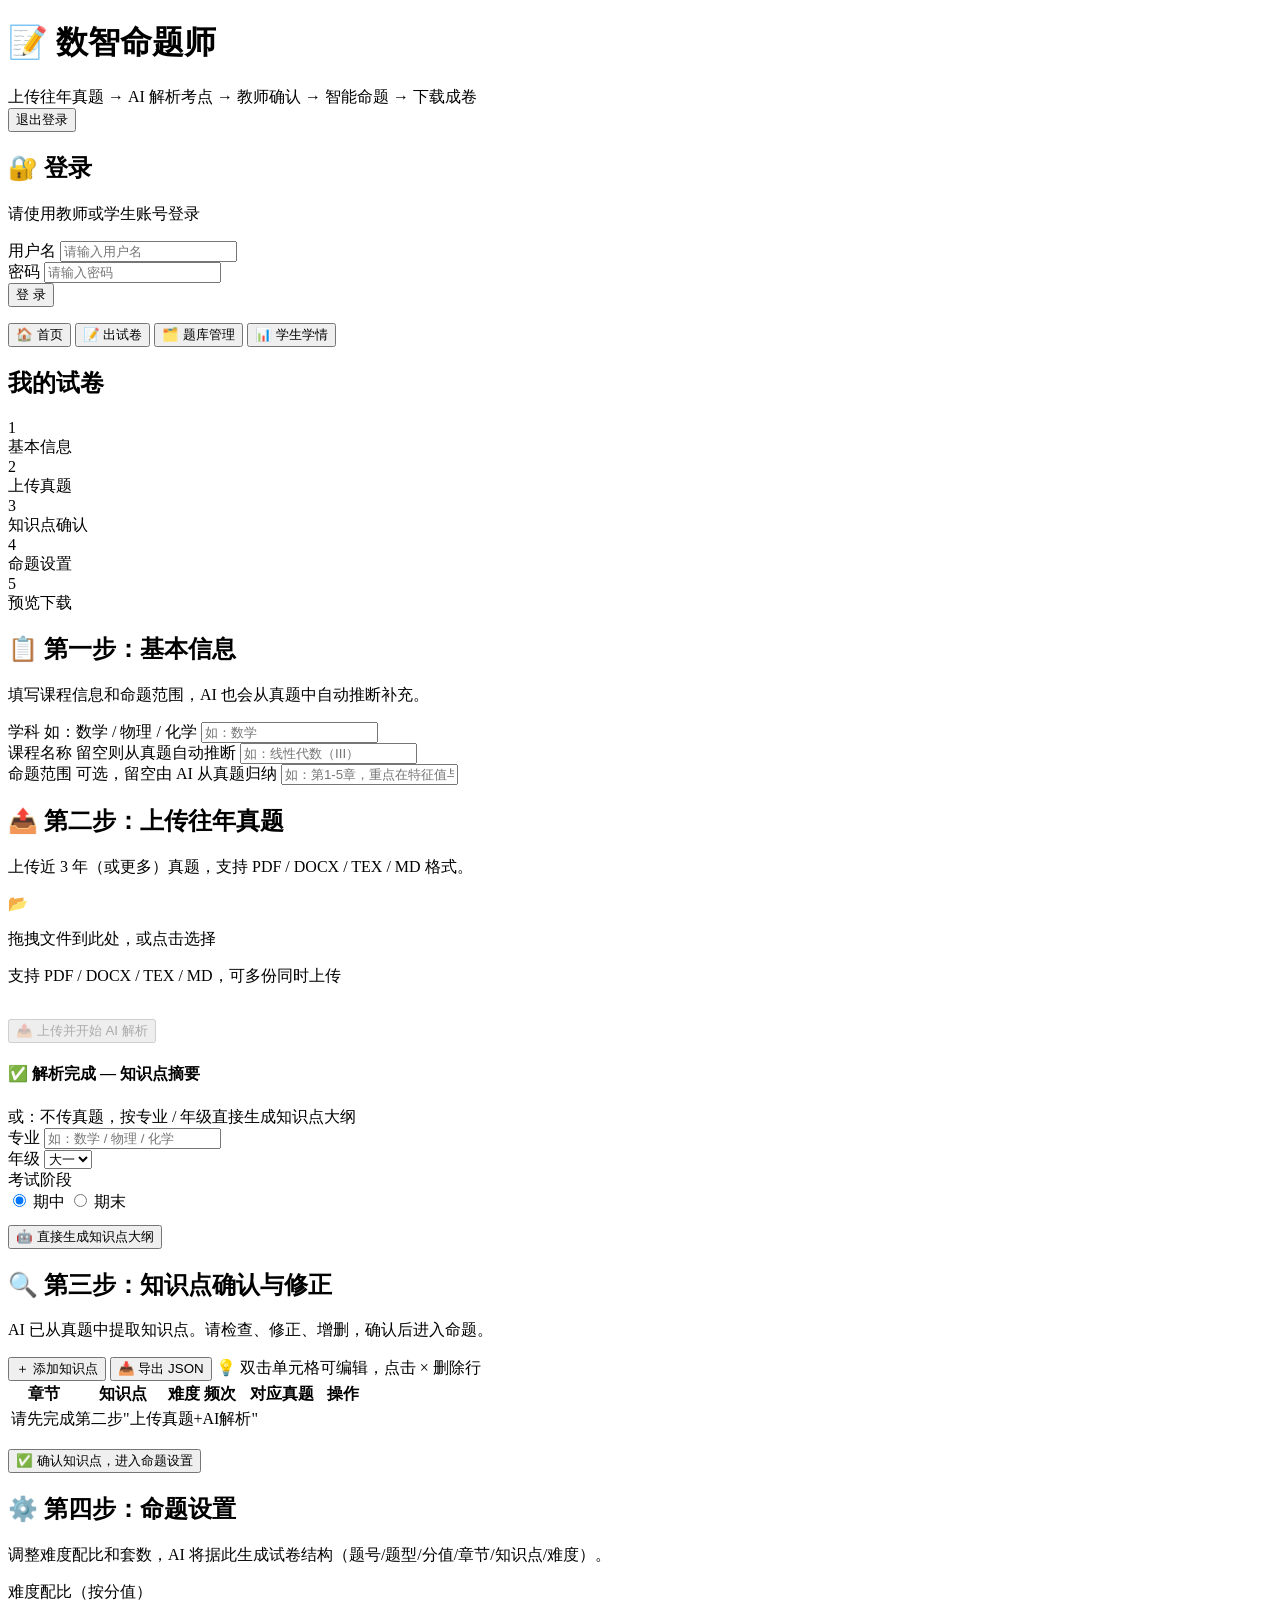
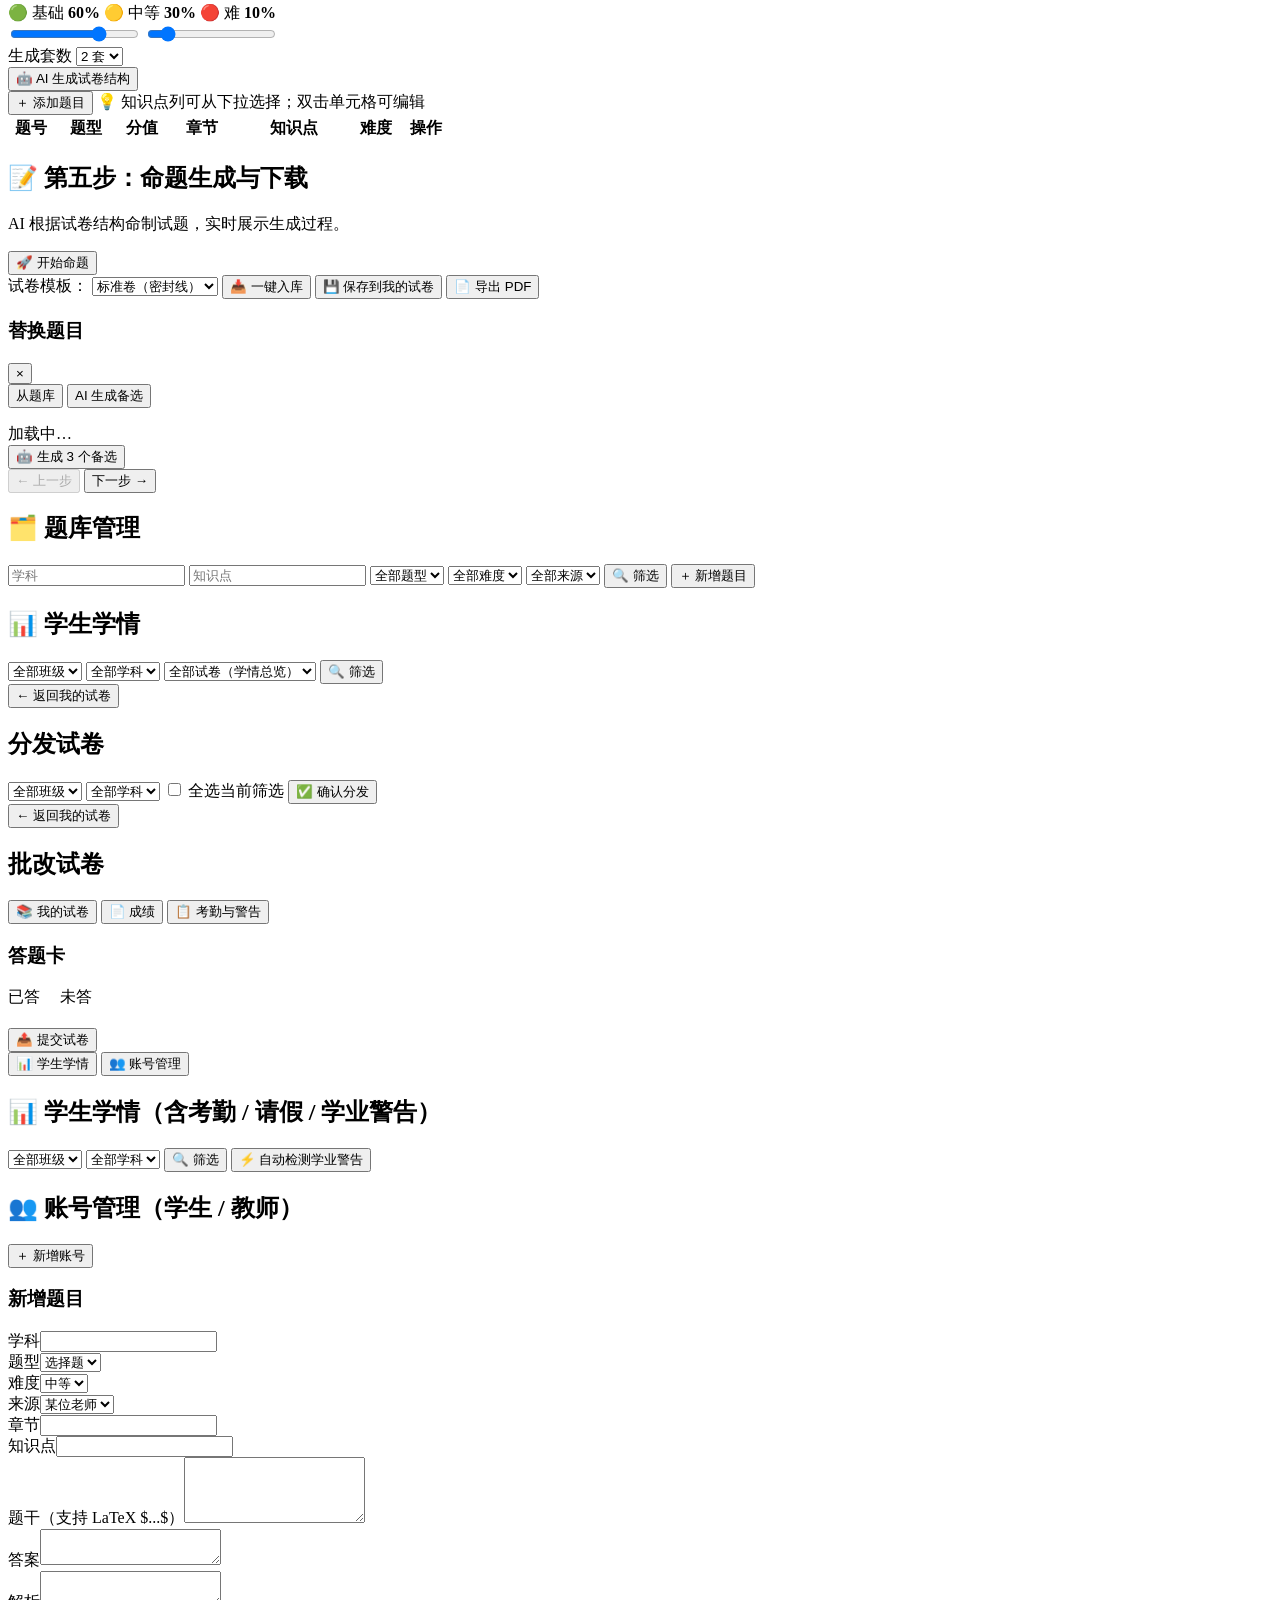
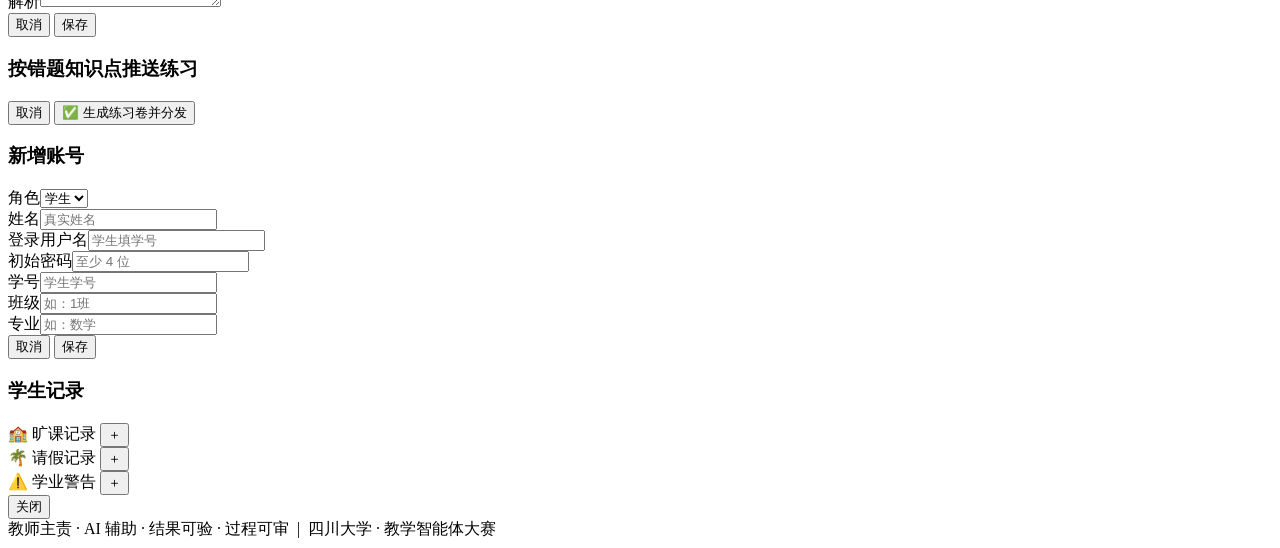
==== web/templates/index.html @ 9853f37e "chore: 教师端改造前基线——web 骨架 + docs（spec/plan）首次入库" ====
<!DOCTYPE html>
<html lang="zh-CN">
<head>
<meta charset="UTF-8">
<meta name="viewport" content="width=device-width, initial-scale=1.0">
<title>数智命题师 · exam-maker v3（教师端 + 学生端）</title>
<link rel="stylesheet" href="/static/style.css">
<link rel="stylesheet" href="/static/katex/katex.min.css">
<script defer src="/static/katex/katex.min.js"></script>
</head>
<body>
<header>
    <div class="header-inner">
        <div class="header-brand">
            <h1>📝 数智命题师</h1>
            <span class="subtitle">上传往年真题 → AI 解析考点 → 教师确认 → 智能命题 → 下载成卷</span>
        </div>
        <div class="user-bar hidden" id="userBar">
            <span id="userInfo" class="user-info"></span>
            <button class="btn-small btn-logout" id="btnLogout">退出登录</button>
        </div>
    </div>
</header>

<main>
    <!-- ══════════════════════════════════════════ -->
    <!-- 登录视图 -->
    <!-- ══════════════════════════════════════════ -->
    <div id="loginView" class="login-view">
        <div class="login-card">
            <h2>🔐 登录</h2>
            <p class="login-hint">请使用教师或学生账号登录</p>
            <div class="form-group">
                <label for="loginUsername">用户名</label>
                <input type="text" id="loginUsername" placeholder="请输入用户名" autocomplete="username">
            </div>
            <div class="form-group">
                <label for="loginPassword">密码</label>
                <input type="password" id="loginPassword" placeholder="请输入密码" autocomplete="current-password">
            </div>
            <button type="button" class="btn-primary" id="btnLogin">登 录</button>
            <p class="login-err hidden" id="loginError"></p>
        </div>
    </div>

    <!-- ══════════════════════════════════════════ -->
    <!-- 教师端 -->
    <!-- ══════════════════════════════════════════ -->
    <div id="teacherApp" class="app hidden">
        <nav class="top-tabs">
            <button class="top-tab" id="tabHome" onclick="switchTeacherTab('home')">🏠 首页</button>
            <button class="top-tab" id="tabWizard" onclick="switchTeacherTab('wizard')">📝 出试卷</button>
            <button class="top-tab" id="tabBank" onclick="switchTeacherTab('bank')">🗂️ 题库管理</button>
            <button class="top-tab" id="tabAnalytics" onclick="switchTeacherTab('analytics')">📊 学生学情</button>
        </nav>

        <!-- 首页：统计卡 + 我的试卷 -->
        <div class="tab-panel" id="teacherHome">
            <div class="stat-cards" id="statCards"></div>
            <div class="section-head">
                <h2>我的试卷</h2>
            </div>
            <div id="myPapers" class="paper-list"></div>
        </div>

        <!-- 出试卷（5步向导，原 DOM 完整保留） -->
        <div class="tab-panel" id="wizardWrap">
            <div class="wizard">
                <div class="steps-bar" id="stepsBar">
                    <div class="step active" data-step="1">
                        <div class="step-num">1</div>
                        <div class="step-label">基本信息</div>
                    </div>
                    <div class="step-connector"></div>
                    <div class="step" data-step="2">
                        <div class="step-num">2</div>
                        <div class="step-label">上传真题</div>
                    </div>
                    <div class="step-connector"></div>
                    <div class="step" data-step="3">
                        <div class="step-num">3</div>
                        <div class="step-label">知识点确认</div>
                    </div>
                    <div class="step-connector"></div>
                    <div class="step" data-step="4">
                        <div class="step-num">4</div>
                        <div class="step-label">命题设置</div>
                    </div>
                    <div class="step-connector"></div>
                    <div class="step" data-step="5">
                        <div class="step-num">5</div>
                        <div class="step-label">预览下载</div>
                    </div>
                </div>

                <div class="step-content" id="stepContent">

                    <!-- Step 1: 基本信息 -->
                    <div class="step-panel active" id="panel-step1">
                        <h2>📋 第一步：基本信息</h2>
                        <p class="step-desc">填写课程信息和命题范围，AI 也会从真题中自动推断补充。</p>
                        <div class="form-group">
                            <label for="subject">学科 <span class="hint">如：数学 / 物理 / 化学</span></label>
                            <input type="text" id="subject" placeholder="如：数学">
                        </div>
                        <div class="form-group">
                            <label for="course">课程名称 <span class="hint">留空则从真题自动推断</span></label>
                            <input type="text" id="course" placeholder="如：线性代数（III）">
                        </div>
                        <div class="form-group">
                            <label for="scope">命题范围 <span class="hint">可选，留空由 AI 从真题归纳</span></label>
                            <input type="text" id="scope" placeholder="如：第1-5章，重点在特征值与二次型">
                        </div>
                    </div>

                    <!-- Step 2: 上传真题 + AI 解析 -->
                    <div class="step-panel" id="panel-step2">
                        <h2>📤 第二步：上传往年真题</h2>
                        <p class="step-desc">上传近 3 年（或更多）真题，支持 PDF / DOCX / TEX / MD 格式。</p>

                        <div class="drop-zone" id="dropZone">
                            <div class="drop-zone-inner">
                                <span class="drop-icon">📂</span>
                                <p>拖拽文件到此处，或点击选择</p>
                                <p class="hint">支持 PDF / DOCX / TEX / MD，可多份同时上传</p>
                            </div>
                            <input type="file" id="pastPapers" multiple accept=".pdf,.docx,.doc,.tex,.md,.txt" hidden>
                        </div>
                        <div class="file-list" id="fileList"></div>
                        <button type="button" class="btn-primary" id="btnUpload" disabled style="margin-top:16px">
                            📤 上传并开始 AI 解析
                        </button>

                        <div class="analysis-box hidden" id="analysisBox">
                            <div class="progress-bar">
                                <div class="progress-fill" id="analysisProgress" style="width:0%"></div>
                            </div>
                            <div class="log-box">
                                <div class="log-entries" id="analysisLog"></div>
                            </div>
                            <div class="analysis-result hidden" id="analysisResult">
                                <h4>✅ 解析完成 — 知识点摘要</h4>
                                <div id="analysisSummary"></div>
                            </div>
                        </div>

                        <div class="syllabus-block">
                            <div class="syllabus-divider">或：不传真题，按专业 / 年级直接生成知识点大纲</div>
                            <div class="form-row">
                                <div class="form-group">
                                    <label for="sylMajor">专业</label>
                                    <input type="text" id="sylMajor" placeholder="如：数学 / 物理 / 化学" list="majorList">
                                    <datalist id="majorList">
                                        <option>数学</option><option>物理</option><option>化学</option>
                                        <option>计算机</option><option>英语</option><option>临床医学</option>
                                    </datalist>
                                </div>
                                <div class="form-group">
                                    <label for="sylGrade">年级</label>
                                    <select id="sylGrade">
                                        <option>大一</option><option>大二</option><option>大三</option><option>大四</option>
                                    </select>
                                </div>
                                <div class="form-group">
                                    <label>考试阶段</label>
                                    <div class="phase-radios">
                                        <label><input type="radio" name="sylPhase" value="期中" checked> 期中</label>
                                        <label><input type="radio" name="sylPhase" value="期末"> 期末</label>
                                    </div>
                                </div>
                            </div>
                            <button type="button" class="btn-secondary" id="btnGenSyllabus" style="margin-top:12px">
                                🤖 直接生成知识点大纲
                            </button>
                        </div>
                    </div>

                    <!-- Step 3: 知识点确认 + 教师修正 -->
                    <div class="step-panel" id="panel-step3">
                        <h2>🔍 第三步：知识点确认与修正</h2>
                        <p class="step-desc">AI 已从真题中提取知识点。请检查、修正、增删，确认后进入命题。</p>

                        <div class="kp-toolbar">
                            <button class="btn-small" id="btnAddRow">＋ 添加知识点</button>
                            <button class="btn-small" id="btnExportKP">📥 导出 JSON</button>
                            <span class="kp-hint">💡 双击单元格可编辑，点击 × 删除行</span>
                        </div>

                        <div class="kp-table-wrapper">
                            <table class="kp-table" id="kpTable">
                                <thead>
                                    <tr>
                                        <th style="width:20%">章节</th>
                                        <th style="width:25%">知识点</th>
                                        <th style="width:10%">难度</th>
                                        <th style="width:10%">频次</th>
                                        <th style="width:25%">对应真题</th>
                                        <th style="width:10%">操作</th>
                                    </tr>
                                </thead>
                                <tbody id="kpTableBody">
                                    <tr><td colspan="6" class="empty-row">请先完成第二步"上传真题+AI解析"</td></tr>
                                </tbody>
                            </table>
                        </div>

                        <button type="button" class="btn-primary" id="btnSaveKnowledge" style="margin-top:16px">
                            ✅ 确认知识点，进入命题设置
                        </button>
                    </div>

                    <!-- Step 4: 命题设置 + 试卷结构预览 -->
                    <div class="step-panel" id="panel-step4">
                        <h2>⚙️ 第四步：命题设置</h2>
                        <p class="step-desc">调整难度配比和套数，AI 将据此生成试卷结构（题号/题型/分值/章节/知识点/难度）。</p>

                        <div class="form-group">
                            <label>难度配比（按分值）</label>
                            <div class="difficulty-slider">
                                <div class="slider-track">
                                    <div class="slider-fill basic" id="sliderBasic" style="width:60%"></div>
                                    <div class="slider-fill medium" id="sliderMedium" style="width:30%"></div>
                                    <div class="slider-fill hard" id="sliderHard" style="width:10%"></div>
                                </div>
                                <div class="slider-labels">
                                    <span class="slider-label basic">🟢 基础 <strong id="basicPct">60%</strong></span>
                                    <span class="slider-label medium">🟡 中等 <strong id="mediumPct">30%</strong></span>
                                    <span class="slider-label hard">🔴 难 <strong id="hardPct">10%</strong></span>
                                </div>
                                <div class="slider-inputs">
                                    <input type="range" id="basicSlider" min="10" max="80" value="60" step="5">
                                    <input type="range" id="hardSlider" min="5" max="50" value="10" step="5">
                                </div>
                            </div>
                        </div>

                        <div class="form-row">
                            <div class="form-group">
                                <label for="nSets">生成套数</label>
                                <select id="nSets">
                                    <option value="1">1 套</option>
                                    <option value="2" selected>2 套</option>
                                    <option value="4">4 套</option>
                                    <option value="8">8 套</option>
                                </select>
                            </div>
                        </div>

                        <button type="button" class="btn-secondary" id="btnPreviewStructure">
                            🤖 AI 生成试卷结构
                        </button>

                        <div class="structure-box hidden" id="structureBox">
                            <div class="log-box"><div class="log-entries" id="structureLog"></div></div>
                            <div class="structure-toolbar">
                                <button class="btn-small" id="btnAddQuestion">＋ 添加题目</button>
                                <span class="kp-hint">💡 知识点列可从下拉选择；双击单元格可编辑</span>
                            </div>
                            <div class="kp-table-wrapper">
                                <table class="structure-table" id="structureTable">
                                    <thead>
                                        <tr>
                                            <th style="width:8%">题号</th>
                                            <th style="width:12%">题型</th>
                                            <th style="width:8%">分值</th>
                                            <th style="width:14%">章节</th>
                                            <th style="width:20%">知识点</th>
                                            <th style="width:10%">难度</th>
                                            <th style="width:8%">操作</th>
                                        </tr>
                                    </thead>
                                    <tbody id="structureBody"></tbody>
                                </table>
                            </div>
                        </div>
                    </div>

                    <!-- Step 5: 命题生成 + 预览下载 -->
                    <div class="step-panel" id="panel-step5">
                        <h2>📝 第五步：命题生成与下载</h2>
                        <p class="step-desc">AI 根据试卷结构命制试题，实时展示生成过程。</p>

                        <button type="button" class="btn-primary" id="btnGenerate">
                            🚀 开始命题
                        </button>

                        <div class="step5-layout">
                            <div class="step5-main">
                                <div class="paper-toolbar">
                                    <label for="paperTemplate">试卷模板：</label>
                                    <select id="paperTemplate">
                                        <option value="standard" selected>标准卷（密封线）</option>
                                        <option value="simple">简洁卷</option>
                                    </select>
                                    <button class="btn-small" id="btnImportBank">📥 一键入库</button>
                                    <button class="btn-small" id="btnSavePaper">💾 保存到我的试卷</button>
                                    <button class="btn-small" id="btnPrint" onclick="window.print()">📄 导出 PDF</button>
                                </div>
                                <div class="paper-render hidden" id="paperRender"></div>

                                <div class="generate-box hidden" id="generateBox">
                                    <div class="progress-bar">
                                        <div class="progress-fill" id="generateProgress" style="width:0%"></div>
                                    </div>
                                    <div class="log-box">
                                        <div class="log-entries" id="generateLog"></div>
                                    </div>
                                </div>

                                <div class="error-box hidden" id="errorBox"></div>
                            </div>

                            <aside class="replace-side hidden" id="replaceSide">
                                <div class="replace-side-head">
                                    <h3>替换题目 <span class="replace-target" id="replaceTarget"></span></h3>
                                    <button class="btn-del-row" onclick="closeReplace()">×</button>
                                </div>
                                <div class="replace-tabs">
                                    <button class="tab active" data-tab="bank">从题库</button>
                                    <button class="tab" data-tab="ai">AI 生成备选</button>
                                </div>
                                <div class="replace-panel" id="replaceBankPanel">
                                    <p class="hint" id="replaceMatchHint"></p>
                                    <div class="replace-list" id="replaceBankList">加载中…</div>
                                </div>
                                <div class="replace-panel hidden" id="replaceAiPanel">
                                    <button class="btn-small" id="replaceBtnGenAlt">🤖 生成 3 个备选</button>
                                    <div class="replace-list" id="replaceAiList"></div>
                                </div>
                            </aside>
                        </div>
                    </div>
                </div>

                <div class="wizard-nav">
                    <button class="btn-nav btn-prev" id="btnPrev" disabled>← 上一步</button>
                    <span class="nav-hint" id="navHint"></span>
                    <button class="btn-nav btn-next" id="btnNext">下一步 →</button>
                </div>
            </div>
        </div>

        <!-- 题库管理 -->
        <div class="tab-panel hidden" id="bankView">
            <h2>🗂️ 题库管理</h2>
            <div class="bank-filter">
                <input type="text" id="fSubject" placeholder="学科">
                <input type="text" id="fTopic" placeholder="知识点">
                <select id="fType"><option value="">全部题型</option><option>选择题</option><option>填空题</option><option>计算题</option><option>证明题</option><option>简答题</option></select>
                <select id="fDifficulty"><option value="">全部难度</option><option>基础</option><option>中等</option><option>难</option></select>
                <select id="fSource"><option value="">全部来源</option><option value="teacher">某位老师</option><option value="paper">试卷</option><option value="ai">AI</option></select>
                <button class="btn-small" onclick="loadBankList()">🔍 筛选</button>
                <button class="btn-small" onclick="openBankForm()">＋ 新增题目</button>
            </div>
            <div class="bank-list" id="bankList"></div>
        </div>

        <!-- 学生学情 -->
        <div class="tab-panel hidden" id="teacherAnalytics">
            <h2>📊 学生学情</h2>
            <div class="bank-filter">
                <select id="aClass"><option value="">全部班级</option></select>
                <select id="aMajor"><option value="">全部学科</option></select>
                <select id="aPaper"><option value="">全部试卷（学情总览）</option></select>
                <button class="btn-small" onclick="loadAnalytics()">🔍 筛选</button>
            </div>
            <div id="analyticsList" class="paper-list"></div>
        </div>

        <!-- 分发试卷 -->
        <div class="tab-panel hidden" id="distributeView">
            <button class="btn-small" onclick="backToHome()">← 返回我的试卷</button>
            <h2 id="distributeTitle">分发试卷</h2>
            <div class="bank-filter">
                <select id="dClass"><option value="">全部班级</option></select>
                <select id="dMajor"><option value="">全部学科</option></select>
                <label class="chk-all"><input type="checkbox" id="dSelectAll" onchange="toggleSelectAllStudents()"> 全选当前筛选</label>
                <button class="btn-small btn-primary-inline" id="btnDoDistribute">✅ 确认分发</button>
            </div>
            <div id="distributeList" class="student-check-list"></div>
        </div>

        <!-- 批改 -->
        <div class="tab-panel hidden" id="gradeView">
            <button class="btn-small" onclick="backToHome()">← 返回我的试卷</button>
            <h2 id="gradeTitle">批改试卷</h2>
            <div id="gradeList"></div>
        </div>
    </div>

    <!-- ══════════════════════════════════════════ -->
    <!-- 学生端 -->
    <!-- ══════════════════════════════════════════ -->
    <div id="studentApp" class="app hidden">
        <nav class="top-tabs">
            <button class="top-tab" id="tabStudentPapers" onclick="switchStudentTab('papers')">📚 我的试卷</button>
            <button class="top-tab" id="tabStudentResult" onclick="switchStudentTab('result')">📄 成绩</button>
            <button class="top-tab" id="tabStudentRecords" onclick="switchStudentTab('records')">📋 考勤与警告</button>
        </nav>

        <div class="tab-panel" id="studentPapersView">
            <div id="studentPapersList" class="paper-list"></div>
        </div>

        <div class="tab-panel hidden" id="studentRecordsView">
            <div id="studentRecordsContent" class="records-grid"></div>
        </div>

        <div class="tab-panel hidden" id="studentAnswerView">
            <div class="answer-layout">
                <aside class="answer-sidebar">
                    <h3>答题卡</h3>
                    <div class="q-grid" id="studentGrid"></div>
                    <p class="q-legend"><span class="dot answered"></span> 已答　<span class="dot"></span> 未答</p>
                </aside>
                <div class="answer-main">
                    <h2 id="studentPaperTitle"></h2>
                    <div id="studentPaperContent"></div>
                    <button class="btn-primary" id="btnStudentSubmit">📤 提交试卷</button>
                </div>
            </div>
        </div>

        <div class="tab-panel hidden" id="studentResultView">
            <div id="studentResultContent" class="paper-list"></div>
        </div>
    </div>

    <!-- ══════════════════════════════════════════ -->
    <!-- 辅导员端 -->
    <!-- ══════════════════════════════════════════ -->
    <div id="counselorApp" class="app hidden">
        <nav class="top-tabs">
            <button class="top-tab" id="tabCounselorAnalytics" onclick="switchCounselorTab('analytics')">📊 学生学情</button>
            <button class="top-tab" id="tabCounselorUsers" onclick="switchCounselorTab('users')">👥 账号管理</button>
        </nav>

        <div class="tab-panel" id="counselorAnalyticsView">
            <h2>📊 学生学情（含考勤 / 请假 / 学业警告）</h2>
            <div class="bank-filter">
                <select id="cClass"><option value="">全部班级</option></select>
                <select id="cMajor"><option value="">全部学科</option></select>
                <button class="btn-small" onclick="loadCounselorAnalytics()">🔍 筛选</button>
                <button class="btn-small btn-warn" onclick="autoDetect()">⚡ 自动检测学业警告</button>
            </div>
            <div id="counselorAnalyticsList" class="paper-list"></div>
        </div>

        <div class="tab-panel hidden" id="counselorUsersView">
            <h2>👥 账号管理（学生 / 教师）</h2>
            <div class="bank-filter">
                <button class="btn-small" onclick="openUserForm()">＋ 新增账号</button>
            </div>
            <div id="counselorUserList" class="paper-list"></div>
        </div>
    </div>

    <!-- 题库新增/编辑 弹窗 -->
    <div class="modal hidden" id="bankFormModal">
        <div class="modal-backdrop" onclick="closeBankForm()"></div>
        <div class="modal-card">
            <h3 id="bankFormTitle">新增题目</h3>
            <div class="form-row">
                <div class="form-group"><label>学科</label><input type="text" id="bfSubject"></div>
                <div class="form-group"><label>题型</label><select id="bfType"><option>选择题</option><option>填空题</option><option>计算题</option><option>证明题</option><option>简答题</option></select></div>
            </div>
            <div class="form-row">
                <div class="form-group"><label>难度</label><select id="bfDifficulty"><option>基础</option><option selected>中等</option><option>难</option></select></div>
                <div class="form-group"><label>来源</label><select id="bfSource"><option value="teacher">某位老师</option><option value="paper">试卷</option><option value="ai">AI</option></select></div>
            </div>
            <div class="form-row">
                <div class="form-group"><label>章节</label><input type="text" id="bfChapter"></div>
                <div class="form-group"><label>知识点</label><input type="text" id="bfTopic"></div>
            </div>
            <div class="form-group"><label>题干（支持 LaTeX $...$）</label><textarea id="bfContent" rows="4"></textarea></div>
            <div class="form-group"><label>答案</label><textarea id="bfAnswer" rows="2"></textarea></div>
            <div class="form-group"><label>解析</label><textarea id="bfAnalysis" rows="2"></textarea></div>
            <div class="modal-actions">
                <button class="btn-small" onclick="closeBankForm()">取消</button>
                <button class="btn-primary modal-save" id="bfSave">保存</button>
            </div>
        </div>
    </div>

    <!-- 按错题知识点推题 弹窗 -->
    <div class="modal hidden" id="practiceModal">
        <div class="modal-backdrop" onclick="closePractice()"></div>
        <div class="modal-card practice-card">
            <h3 id="practiceTitle">按错题知识点推送练习</h3>
            <p class="hint" id="practiceHint"></p>
            <div class="practice-topics" id="practiceTopics"></div>
            <div class="practice-list" id="practiceList"></div>
            <div class="modal-actions">
                <button class="btn-small" onclick="closePractice()">取消</button>
                <button class="btn-primary modal-save" id="btnPracticeSave">✅ 生成练习卷并分发</button>
            </div>
        </div>
    </div>

    <!-- 辅导员：账号新增/编辑 弹窗 -->
    <div class="modal hidden" id="userFormModal">
        <div class="modal-backdrop" onclick="closeUserForm()"></div>
        <div class="modal-card">
            <h3 id="userFormTitle">新增账号</h3>
            <div class="form-row">
                <div class="form-group"><label>角色</label><select id="ufRole"><option value="student">学生</option><option value="teacher">教师</option></select></div>
                <div class="form-group"><label>姓名</label><input type="text" id="ufName" placeholder="真实姓名"></div>
            </div>
            <div class="form-row">
                <div class="form-group"><label>登录用户名</label><input type="text" id="ufUsername" placeholder="学生填学号"></div>
                <div class="form-group" id="ufPasswordGroup"><label>初始密码</label><input type="password" id="ufPassword" placeholder="至少 4 位"></div>
            </div>
            <div id="ufStudentFields">
                <div class="form-row">
                    <div class="form-group"><label>学号</label><input type="text" id="ufStudentNo" placeholder="学生学号"></div>
                    <div class="form-group"><label>班级</label><input type="text" id="ufClass" placeholder="如：1班"></div>
                </div>
                <div class="form-group"><label>专业</label><input type="text" id="ufMajor" placeholder="如：数学"></div>
            </div>
            <div class="modal-actions">
                <button class="btn-small" onclick="closeUserForm()">取消</button>
                <button class="btn-primary modal-save" id="ufSave">保存</button>
            </div>
        </div>
    </div>

    <!-- 辅导员：学生记录（旷课/请假/警告）弹窗 -->
    <div class="modal hidden" id="recordsModal">
        <div class="modal-backdrop" onclick="closeRecords()"></div>
        <div class="modal-card records-card">
            <h3 id="recordsTitle">学生记录</h3>
            <div id="recordsStudentInfo" class="hint"></div>
            <div class="records-grid">
                <div class="records-col">
                    <div class="records-col-head">🏫 旷课记录 <button class="btn-small" onclick="openAddRecord('attendance')">＋</button></div>
                    <div class="records-list" id="recAttendance"></div>
                </div>
                <div class="records-col">
                    <div class="records-col-head">🌴 请假记录 <button class="btn-small" onclick="openAddRecord('leave')">＋</button></div>
                    <div class="records-list" id="recLeave"></div>
                </div>
                <div class="records-col">
                    <div class="records-col-head">⚠️ 学业警告 <button class="btn-small" onclick="openAddRecord('warning')">＋</button></div>
                    <div class="records-list" id="recWarnings"></div>
                </div>
            </div>
            <div id="addRecordBox" class="add-record hidden"></div>
            <div class="modal-actions">
                <button class="btn-small" onclick="closeRecords()">关闭</button>
            </div>
        </div>
    </div>

    <!-- 拍照上传（学生） -->
    <input type="file" id="photoInput" accept="image/jpeg,image/png,image/webp" hidden>
</main>

<footer>
    <span>教师主责 · AI 辅助 · 结果可验 · 过程可审</span>
    &nbsp;|&nbsp;
    <span>四川大学 · 教学智能体大赛</span>
</footer>

<script src="/static/js/api.js"></script>
<script src="/static/js/auth.js"></script>
<script src="/static/js/renderer.js"></script>
<script src="/static/js/questionbank.js"></script>
<script src="/static/js/wizard.js"></script>
<script src="/static/js/teacher.js"></script>
<script src="/static/js/student.js"></script>
<script src="/static/js/grade.js"></script>
<script src="/static/js/counselor.js"></script>
</body>
</html>
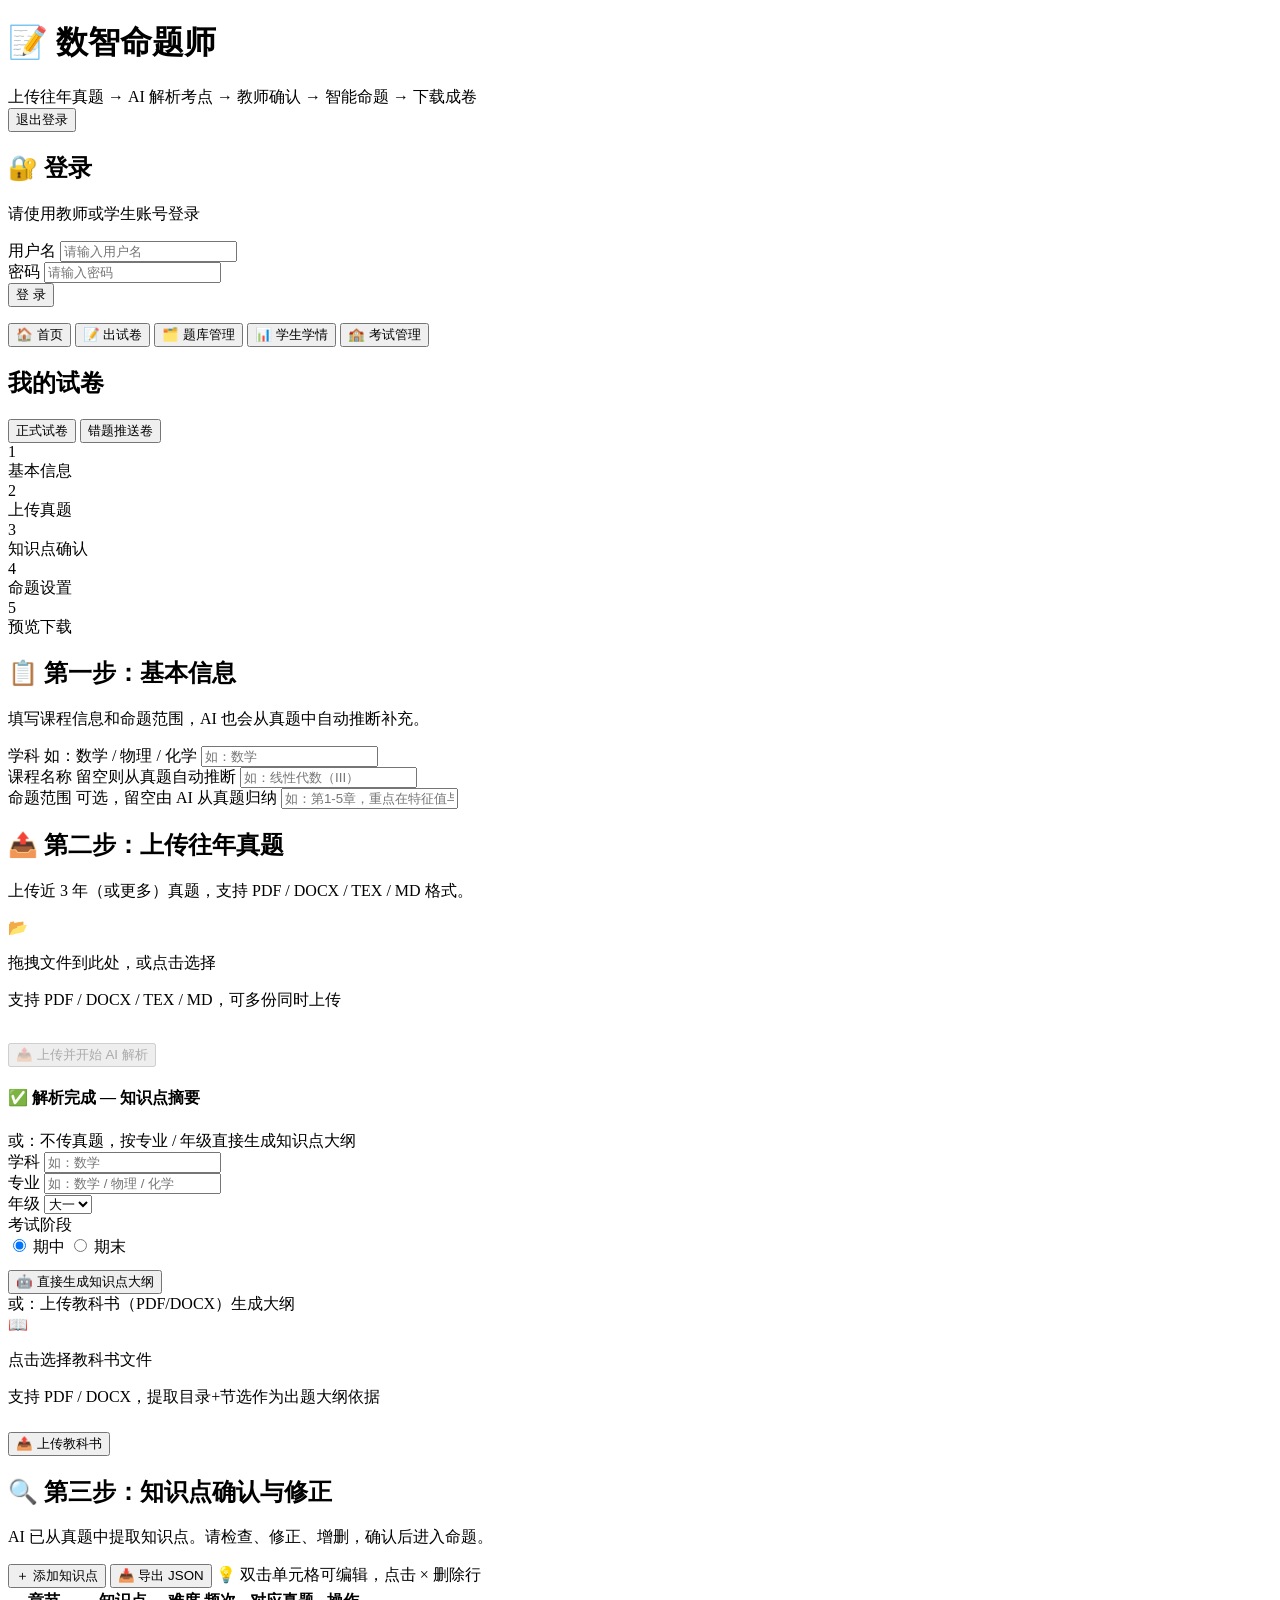
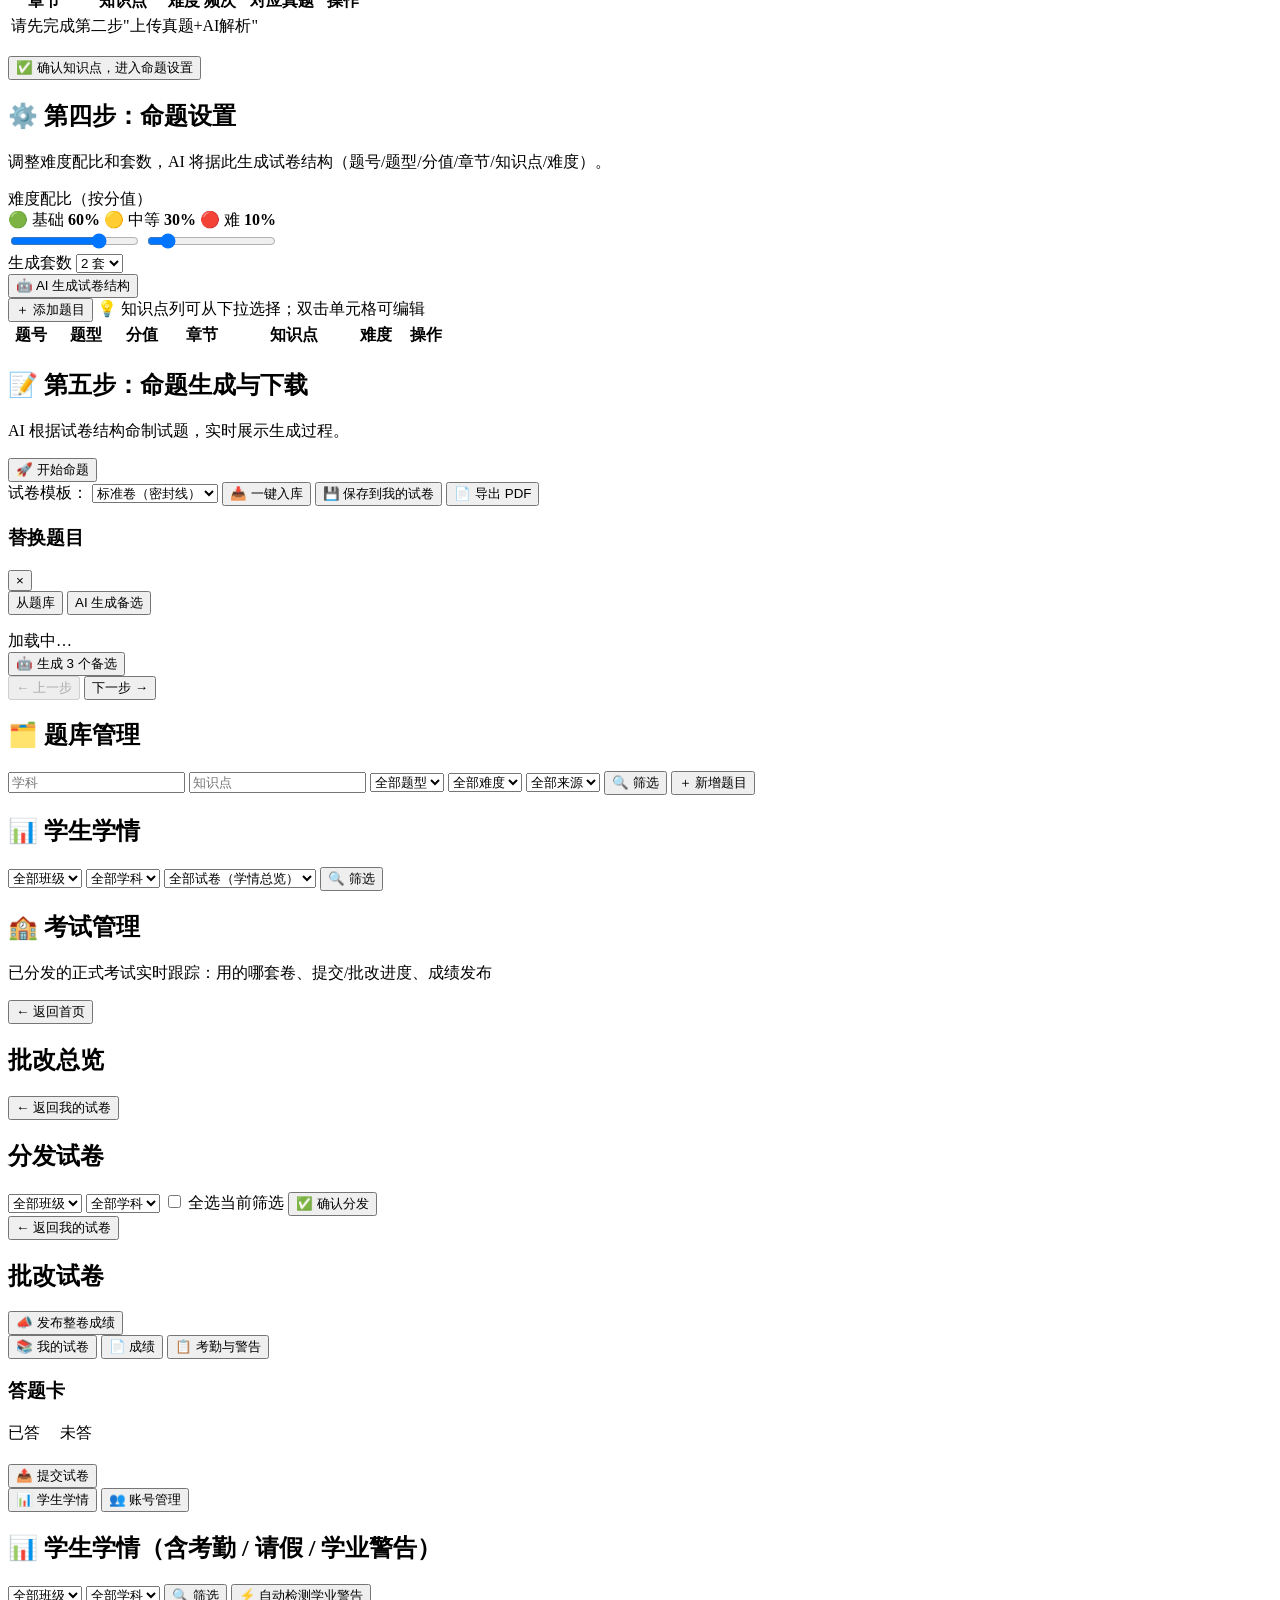
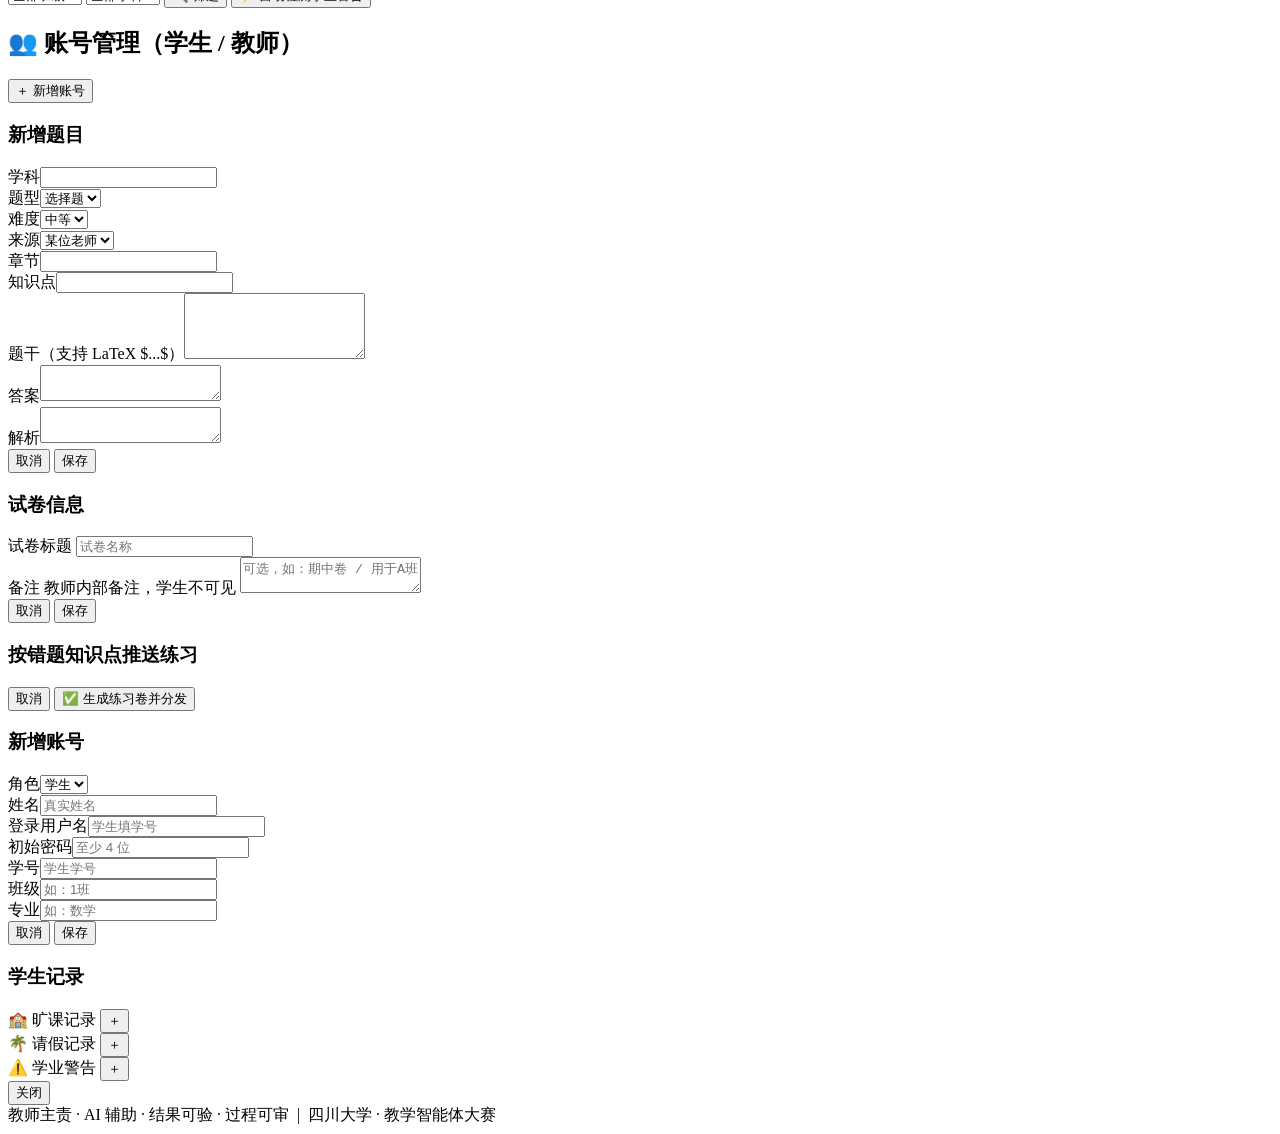
==== commit 873c62c2: "feat(html): 教师端首页结构——考试管理tab、卷库两组、改名备注弹窗、step2学科/教科书" ====
--- a/web/templates/index.html
+++ b/web/templates/index.html
@@ -52,6 +52,7 @@
             <button class="top-tab" id="tabWizard" onclick="switchTeacherTab('wizard')">📝 出试卷</button>
             <button class="top-tab" id="tabBank" onclick="switchTeacherTab('bank')">🗂️ 题库管理</button>
             <button class="top-tab" id="tabAnalytics" onclick="switchTeacherTab('analytics')">📊 学生学情</button>
+            <button class="top-tab" id="tabExam" onclick="switchTeacherTab('exam')">🏫 考试管理</button>
         </nav>
 
         <!-- 首页：统计卡 + 我的试卷 -->
@@ -60,7 +61,12 @@
             <div class="section-head">
                 <h2>我的试卷</h2>
             </div>
-            <div id="myPapers" class="paper-list"></div>
+            <div class="papers-tabs">
+                <button class="papers-tab active" id="papersTabFormal" onclick="switchPapersTab('formal')">正式试卷</button>
+                <button class="papers-tab" id="papersTabPractice" onclick="switchPapersTab('practice')">错题推送卷</button>
+            </div>
+            <div id="myPapersFormal" class="paper-list"></div>
+            <div id="myPapersPractice" class="paper-list hidden"></div>
         </div>
 
         <!-- 出试卷（5步向导，原 DOM 完整保留） -->
@@ -148,6 +154,14 @@
                             <div class="syllabus-divider">或：不传真题，按专业 / 年级直接生成知识点大纲</div>
                             <div class="form-row">
                                 <div class="form-group">
+                                    <label for="sylSubject">学科</label>
+                                    <input type="text" id="sylSubject" placeholder="如：数学" list="subjectList">
+                                    <datalist id="subjectList">
+                                        <option>数学</option><option>物理</option><option>化学</option>
+                                        <option>计算机</option><option>英语</option><option>临床医学</option>
+                                    </datalist>
+                                </div>
+                                <div class="form-group">
                                     <label for="sylMajor">专业</label>
                                     <input type="text" id="sylMajor" placeholder="如：数学 / 物理 / 化学" list="majorList">
                                     <datalist id="majorList">
@@ -172,6 +186,20 @@
                             <button type="button" class="btn-secondary" id="btnGenSyllabus" style="margin-top:12px">
                                 🤖 直接生成知识点大纲
                             </button>
+                            <div class="textbook-block">
+                                <div class="syllabus-divider">或：上传教科书（PDF/DOCX）生成大纲</div>
+                                <div class="drop-zone" id="textbookDropZone">
+                                    <div class="drop-zone-inner">
+                                        <span class="drop-icon">📖</span>
+                                        <p>点击选择教科书文件</p>
+                                        <p class="hint">支持 PDF / DOCX，提取目录+节选作为出题大纲依据</p>
+                                    </div>
+                                    <input type="file" id="textbookInput" accept=".pdf,.docx,.doc,.txt" hidden>
+                                </div>
+                                <div class="file-list" id="textbookFileList"></div>
+                                <button type="button" class="btn-secondary" id="btnUploadTextbook" style="margin-top:8px">📤 上传教科书</button>
+                                <div class="hint" id="textbookStatus"></div>
+                            </div>
                         </div>
                     </div>
 
@@ -367,6 +395,20 @@
             <div id="analyticsList" class="paper-list"></div>
         </div>
 
+        <!-- 考试管理：已分发正式考试实时跟踪 -->
+        <div class="tab-panel hidden" id="examManageView">
+            <h2>🏫 考试管理</h2>
+            <p class="hint">已分发的正式考试实时跟踪：用的哪套卷、提交/批改进度、成绩发布</p>
+            <div id="examManageList" class="paper-list"></div>
+        </div>
+
+        <!-- 批改总览：统计框下钻 -->
+        <div class="tab-panel hidden" id="gradeOverviewView">
+            <button class="btn-small" onclick="backToHome()">← 返回首页</button>
+            <h2 id="gradeOverviewTitle">批改总览</h2>
+            <div id="gradeOverviewList" class="paper-list"></div>
+        </div>
+
         <!-- 分发试卷 -->
         <div class="tab-panel hidden" id="distributeView">
             <button class="btn-small" onclick="backToHome()">← 返回我的试卷</button>
@@ -384,6 +426,7 @@
         <div class="tab-panel hidden" id="gradeView">
             <button class="btn-small" onclick="backToHome()">← 返回我的试卷</button>
             <h2 id="gradeTitle">批改试卷</h2>
+            <button class="btn-small hidden" id="btnPublishPaper" onclick="publishPaper(_gradePaperId)">📣 发布整卷成绩</button>
             <div id="gradeList"></div>
         </div>
     </div>
@@ -482,6 +525,26 @@
         </div>
     </div>
 
+    <!-- 试卷信息（保存时命名 + 卡片改名备注） -->
+    <div class="modal hidden" id="paperMetaModal">
+        <div class="modal-backdrop" onclick="closePaperMeta()"></div>
+        <div class="modal-card">
+            <h3 id="paperMetaTitle">试卷信息</h3>
+            <div class="form-group">
+                <label for="pmTitle">试卷标题</label>
+                <input type="text" id="pmTitle" placeholder="试卷名称">
+            </div>
+            <div class="form-group">
+                <label for="pmRemark">备注 <span class="hint">教师内部备注，学生不可见</span></label>
+                <textarea id="pmRemark" rows="2" placeholder="可选，如：期中卷 / 用于A班"></textarea>
+            </div>
+            <div class="modal-actions">
+                <button class="btn-small" onclick="closePaperMeta()">取消</button>
+                <button class="btn-primary modal-save" id="pmSave">保存</button>
+            </div>
+        </div>
+    </div>
+
     <!-- 按错题知识点推题 弹窗 -->
     <div class="modal hidden" id="practiceModal">
         <div class="modal-backdrop" onclick="closePractice()"></div>
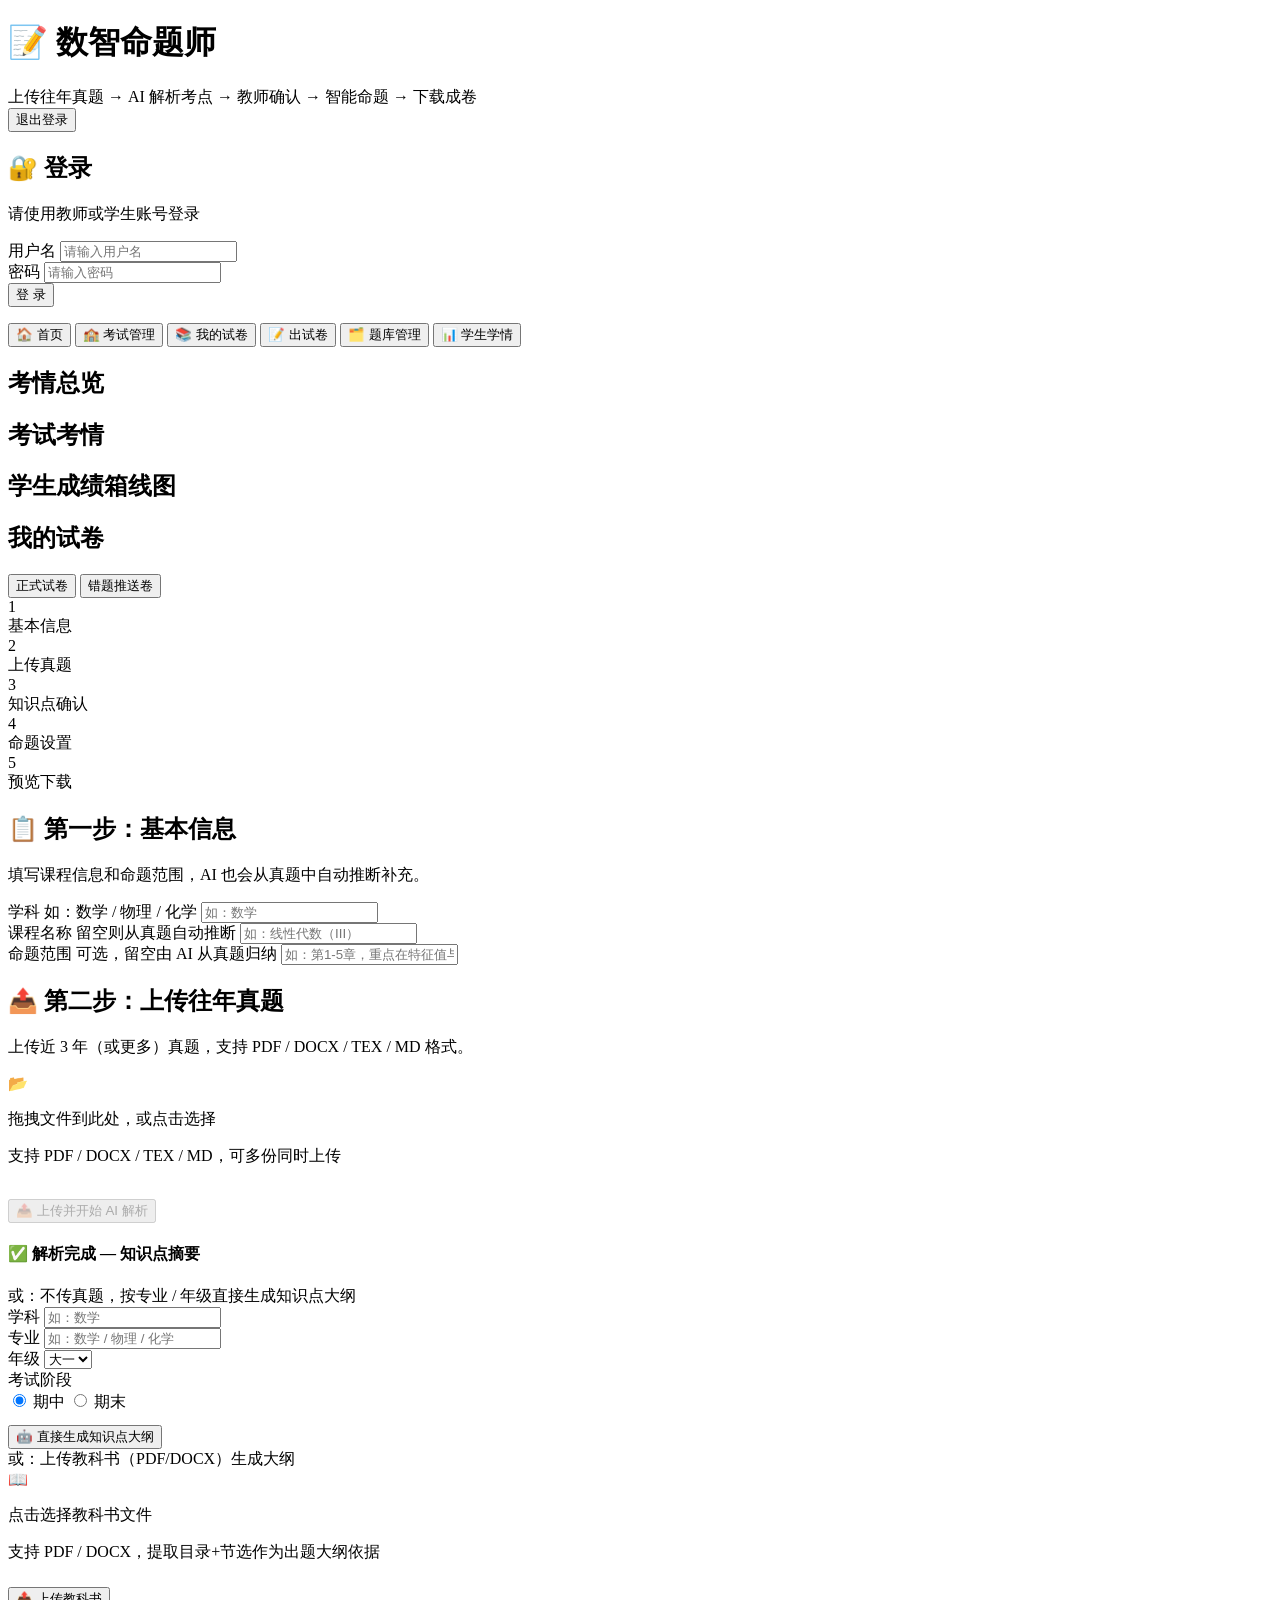
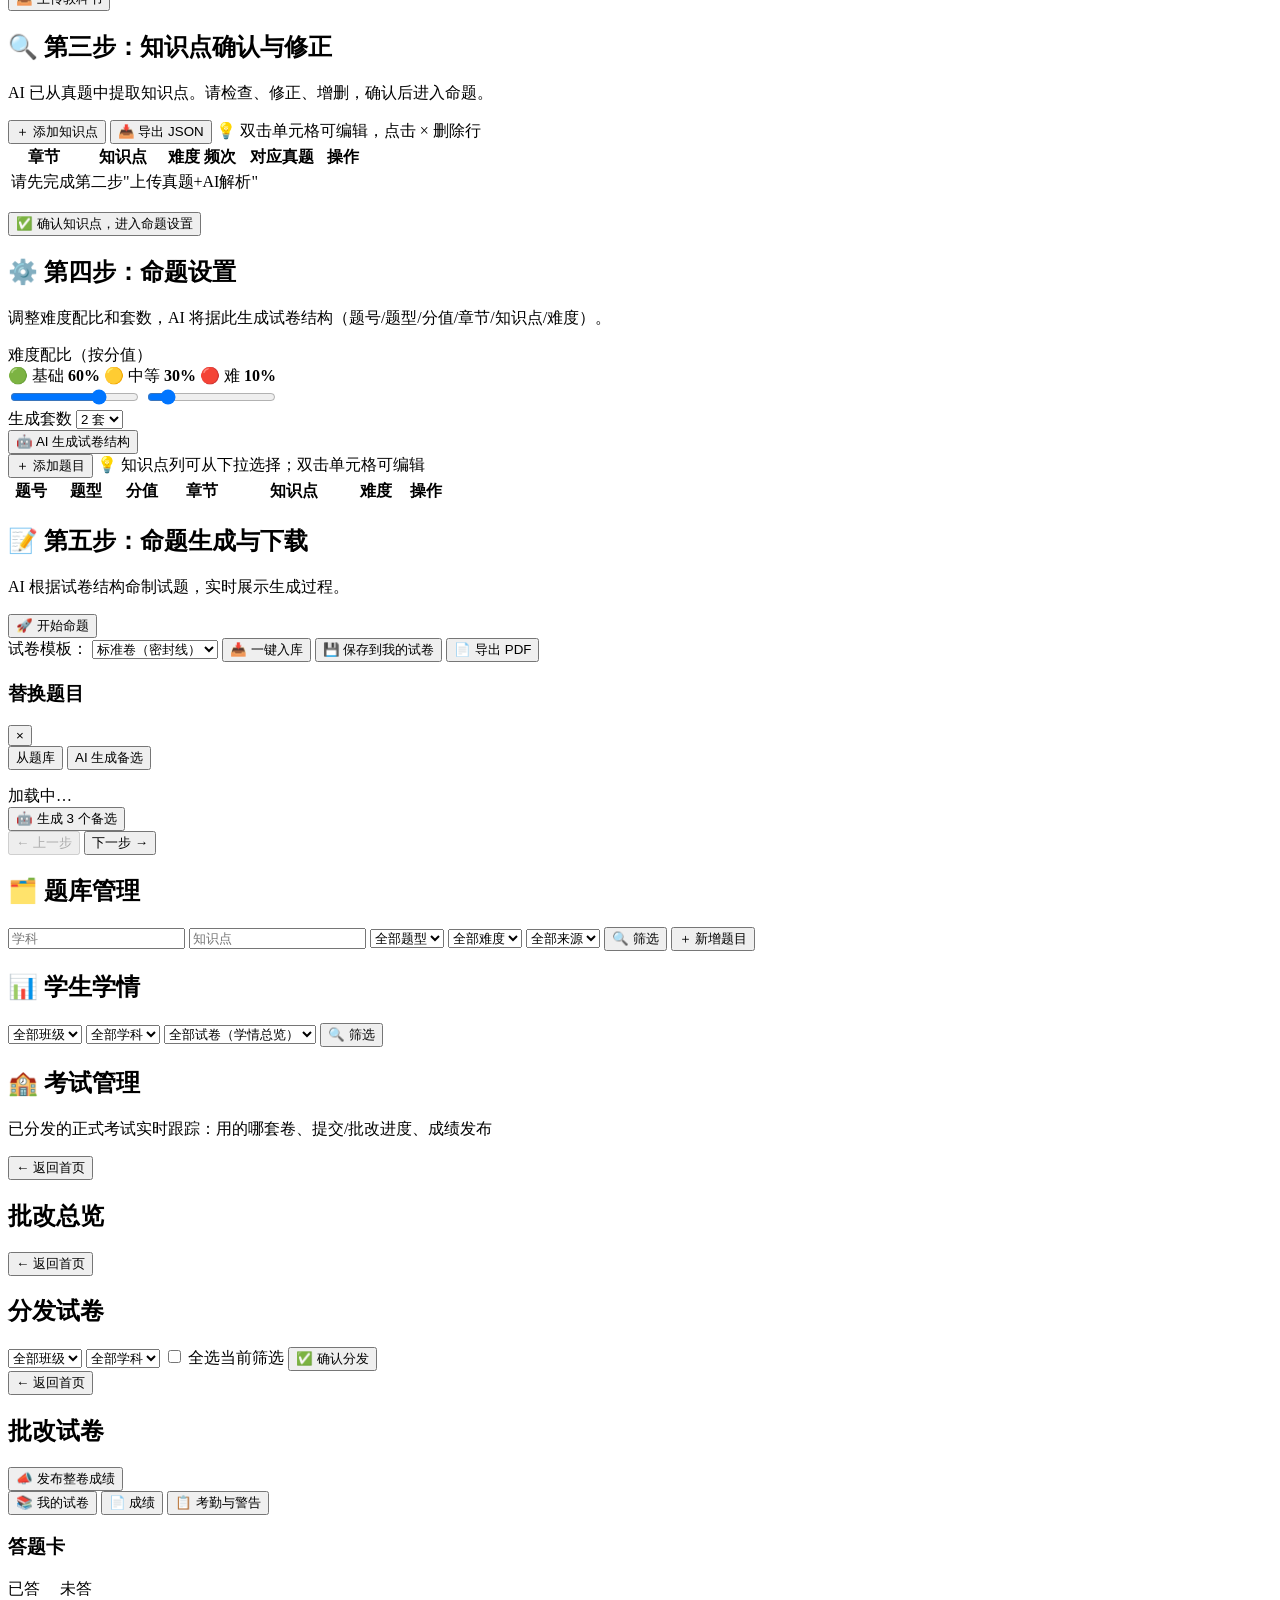
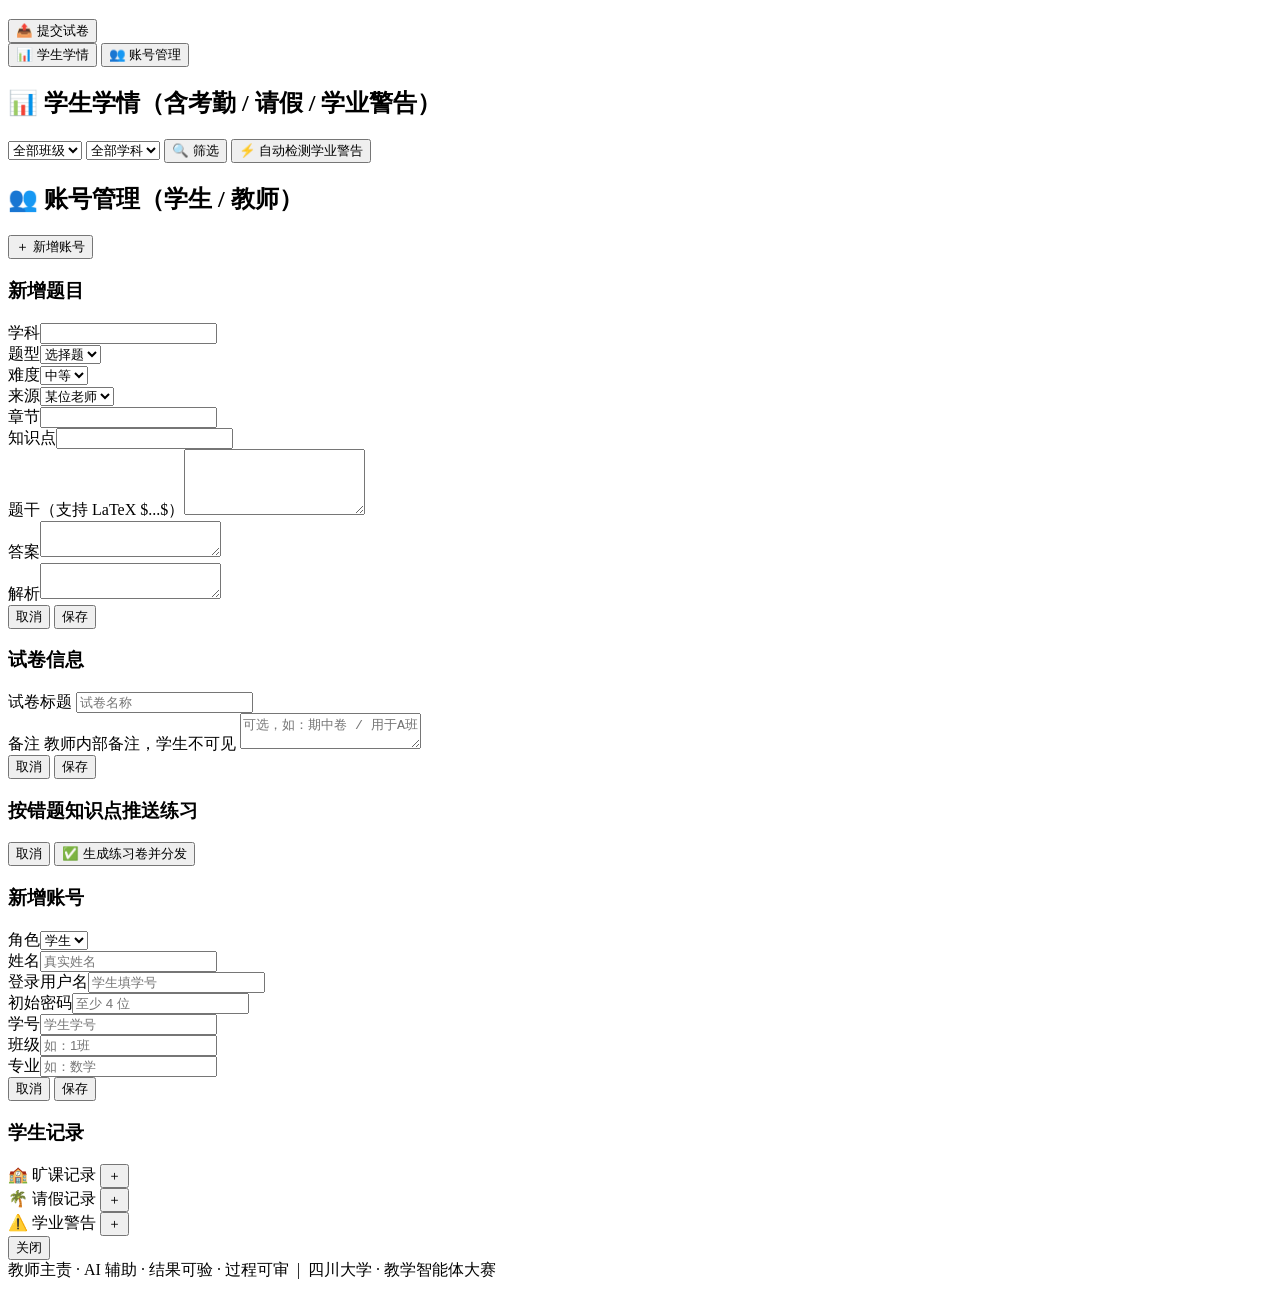
==== commit 718390d5: "feat(html): 新 IA——我的试卷独立 tab、首页考情总览容器、引入 charts.js" ====
--- a/web/templates/index.html
+++ b/web/templates/index.html
@@ -49,18 +49,26 @@
     <div id="teacherApp" class="app hidden">
         <nav class="top-tabs">
             <button class="top-tab" id="tabHome" onclick="switchTeacherTab('home')">🏠 首页</button>
+            <button class="top-tab" id="tabExam" onclick="switchTeacherTab('exam')">🏫 考试管理</button>
+            <button class="top-tab" id="tabMyPapers" onclick="switchTeacherTab('mypapers')">📚 我的试卷</button>
             <button class="top-tab" id="tabWizard" onclick="switchTeacherTab('wizard')">📝 出试卷</button>
             <button class="top-tab" id="tabBank" onclick="switchTeacherTab('bank')">🗂️ 题库管理</button>
             <button class="top-tab" id="tabAnalytics" onclick="switchTeacherTab('analytics')">📊 学生学情</button>
-            <button class="top-tab" id="tabExam" onclick="switchTeacherTab('exam')">🏫 考试管理</button>
         </nav>
 
-        <!-- 首页：统计卡 + 我的试卷 -->
+        <!-- 首页：考情总览（只读） -->
         <div class="tab-panel" id="teacherHome">
+            <div class="section-head"><h2>考情总览</h2></div>
             <div class="stat-cards" id="statCards"></div>
-            <div class="section-head">
-                <h2>我的试卷</h2>
-            </div>
+            <div class="section-head"><h2>考试考情</h2></div>
+            <div id="examOverviewList" class="paper-list"></div>
+            <div class="section-head"><h2>学生成绩箱线图</h2></div>
+            <div id="boxPlotList" class="paper-list"></div>
+        </div>
+
+        <!-- 我的试卷：独立卷库 -->
+        <div class="tab-panel hidden" id="myPapersView">
+            <div class="section-head"><h2>我的试卷</h2></div>
             <div class="papers-tabs">
                 <button class="papers-tab active" id="papersTabFormal" onclick="switchPapersTab('formal')">正式试卷</button>
                 <button class="papers-tab" id="papersTabPractice" onclick="switchPapersTab('practice')">错题推送卷</button>
@@ -411,7 +419,7 @@
 
         <!-- 分发试卷 -->
         <div class="tab-panel hidden" id="distributeView">
-            <button class="btn-small" onclick="backToHome()">← 返回我的试卷</button>
+            <button class="btn-small" onclick="backToHome()">← 返回首页</button>
             <h2 id="distributeTitle">分发试卷</h2>
             <div class="bank-filter">
                 <select id="dClass"><option value="">全部班级</option></select>
@@ -424,7 +432,7 @@
 
         <!-- 批改 -->
         <div class="tab-panel hidden" id="gradeView">
-            <button class="btn-small" onclick="backToHome()">← 返回我的试卷</button>
+            <button class="btn-small" onclick="backToHome()">← 返回首页</button>
             <h2 id="gradeTitle">批改试卷</h2>
             <button class="btn-small hidden" id="btnPublishPaper" onclick="publishPaper(_gradePaperId)">📣 发布整卷成绩</button>
             <div id="gradeList"></div>
@@ -629,6 +637,7 @@
 <script src="/static/js/renderer.js"></script>
 <script src="/static/js/questionbank.js"></script>
 <script src="/static/js/wizard.js"></script>
+<script src="/static/js/charts.js"></script>
 <script src="/static/js/teacher.js"></script>
 <script src="/static/js/student.js"></script>
 <script src="/static/js/grade.js"></script>
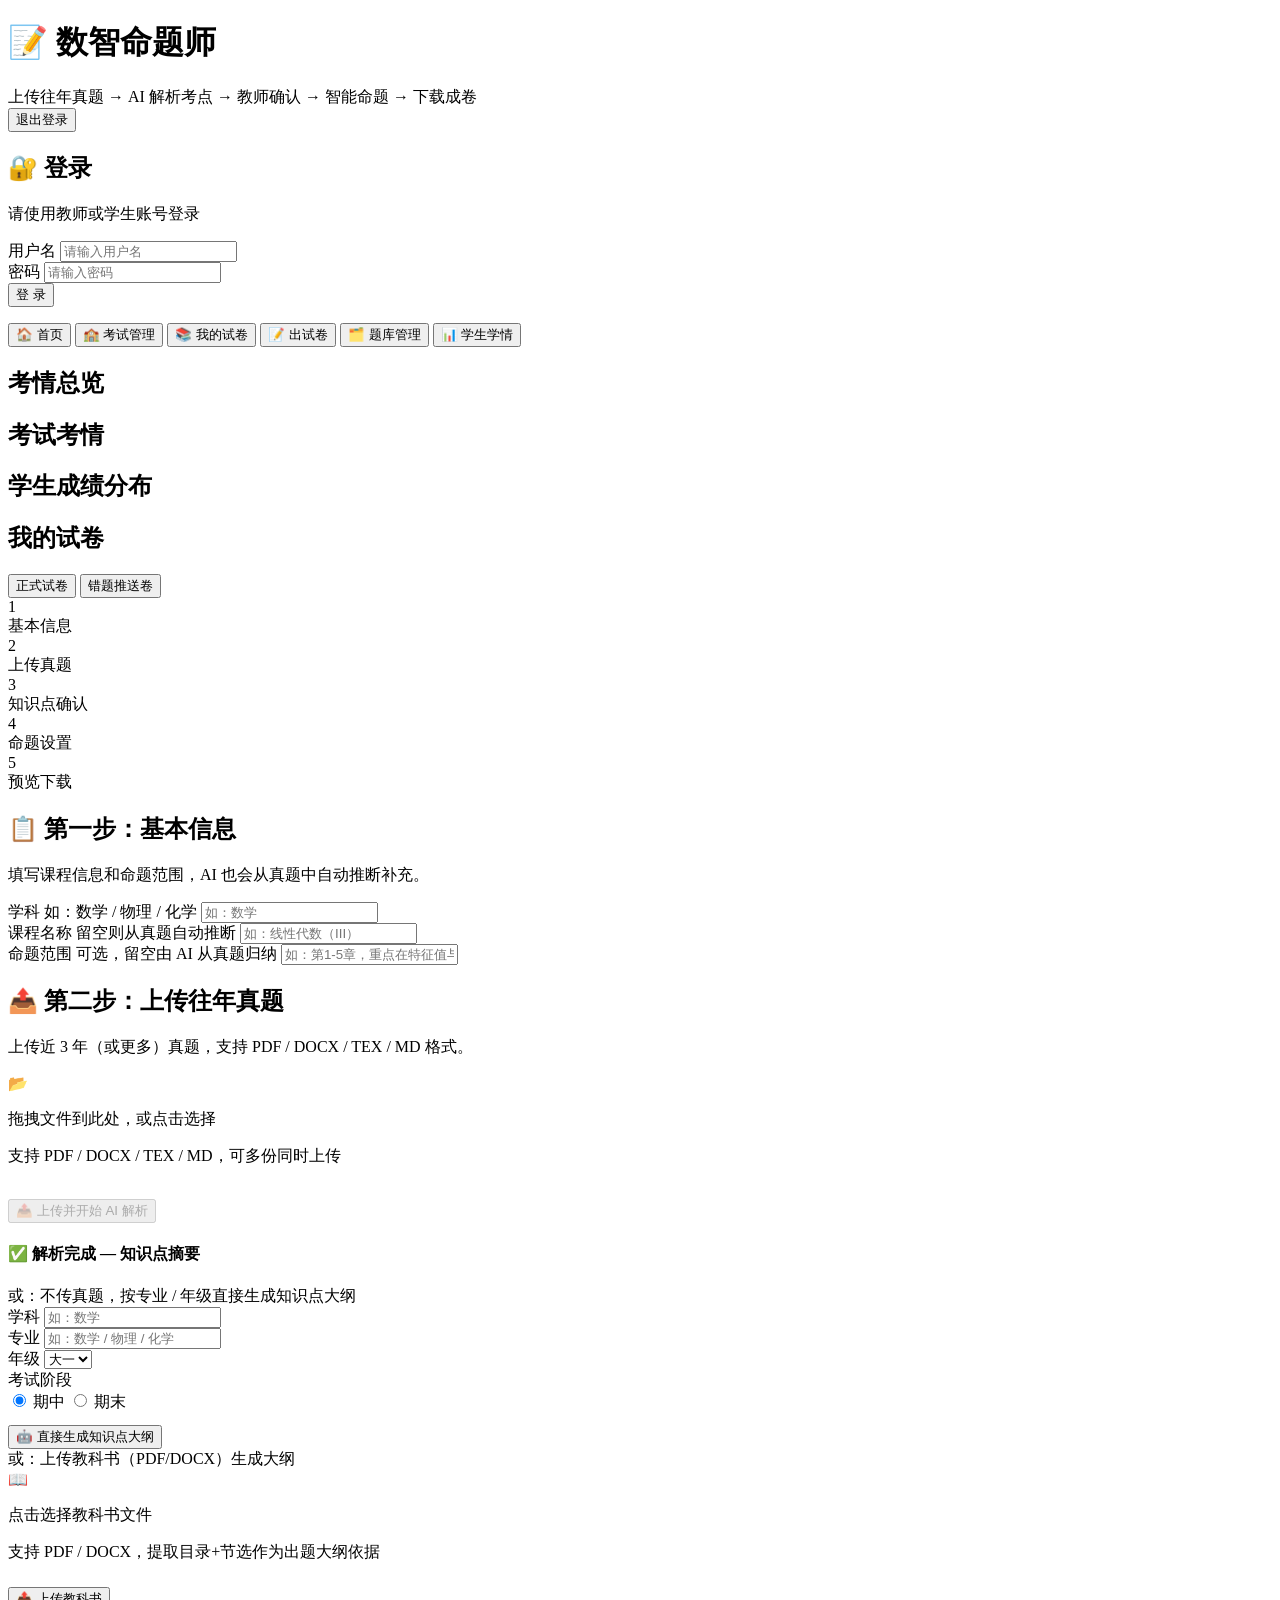
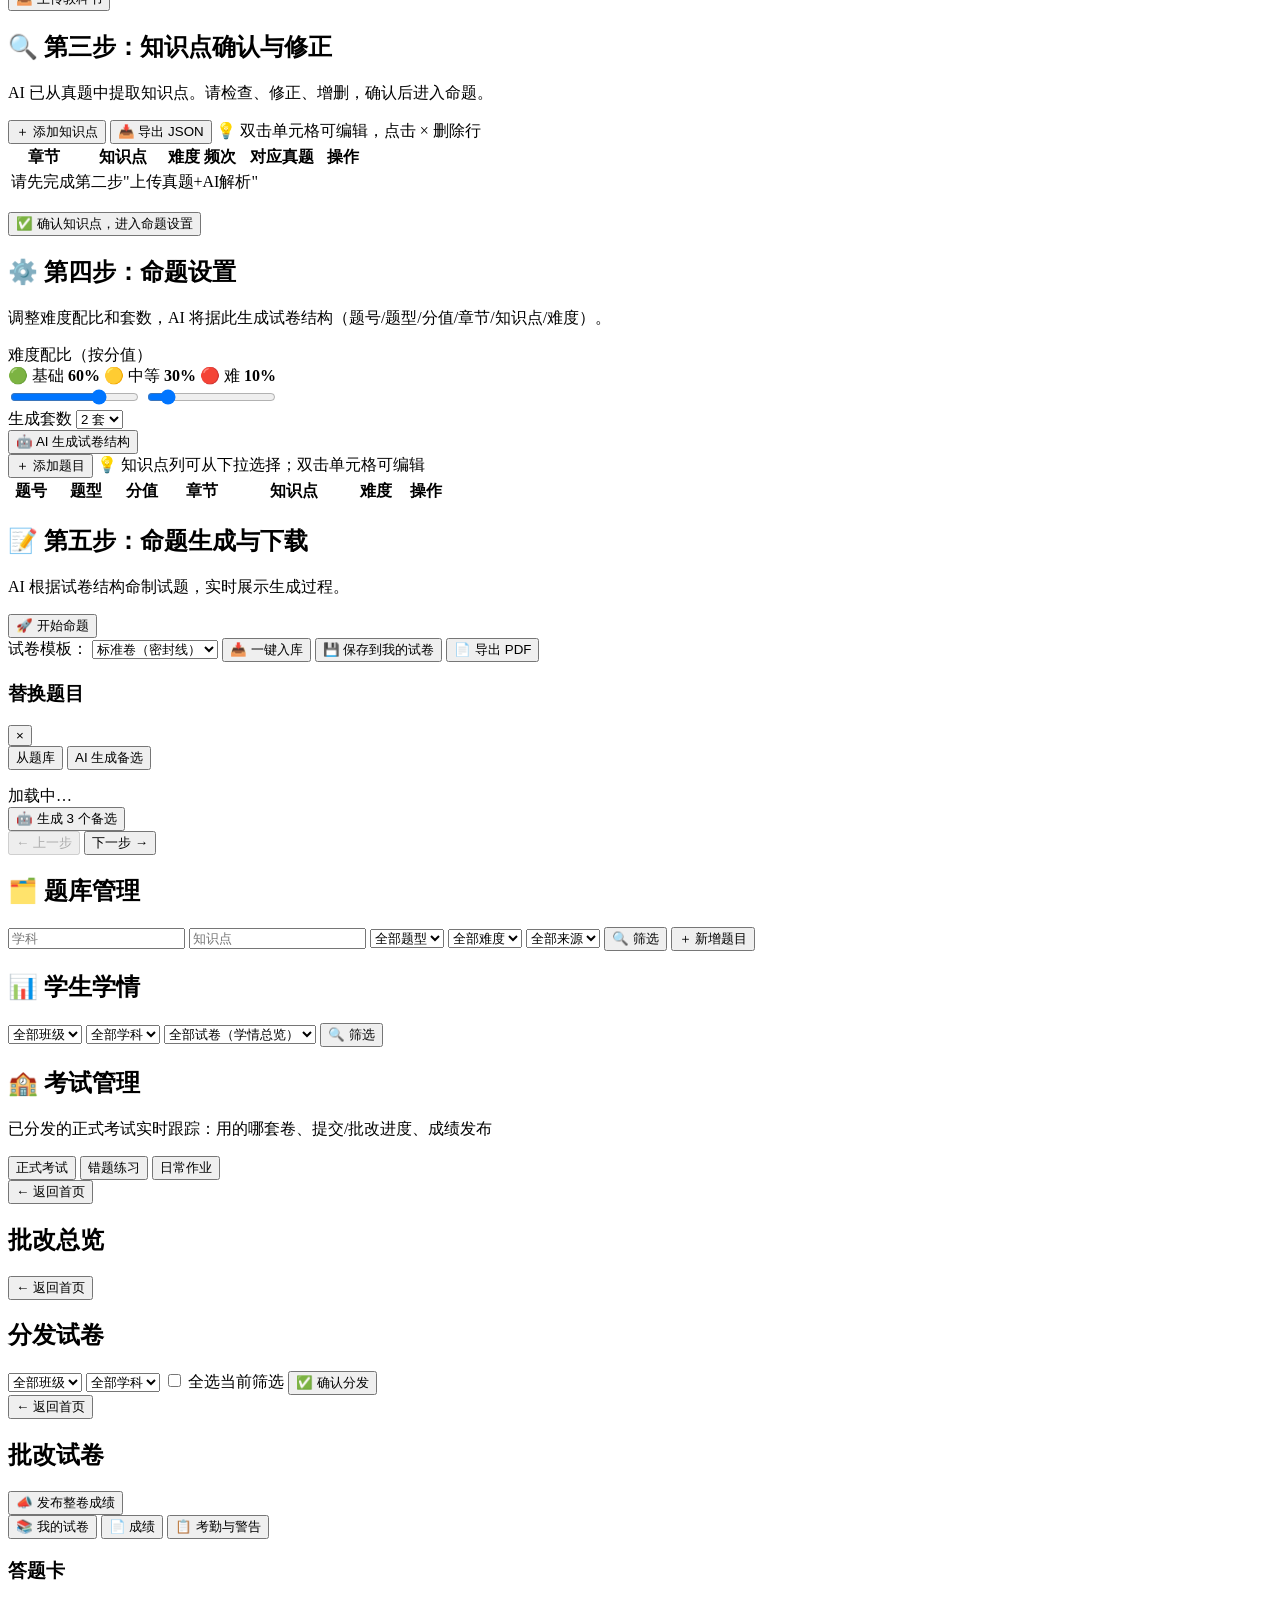
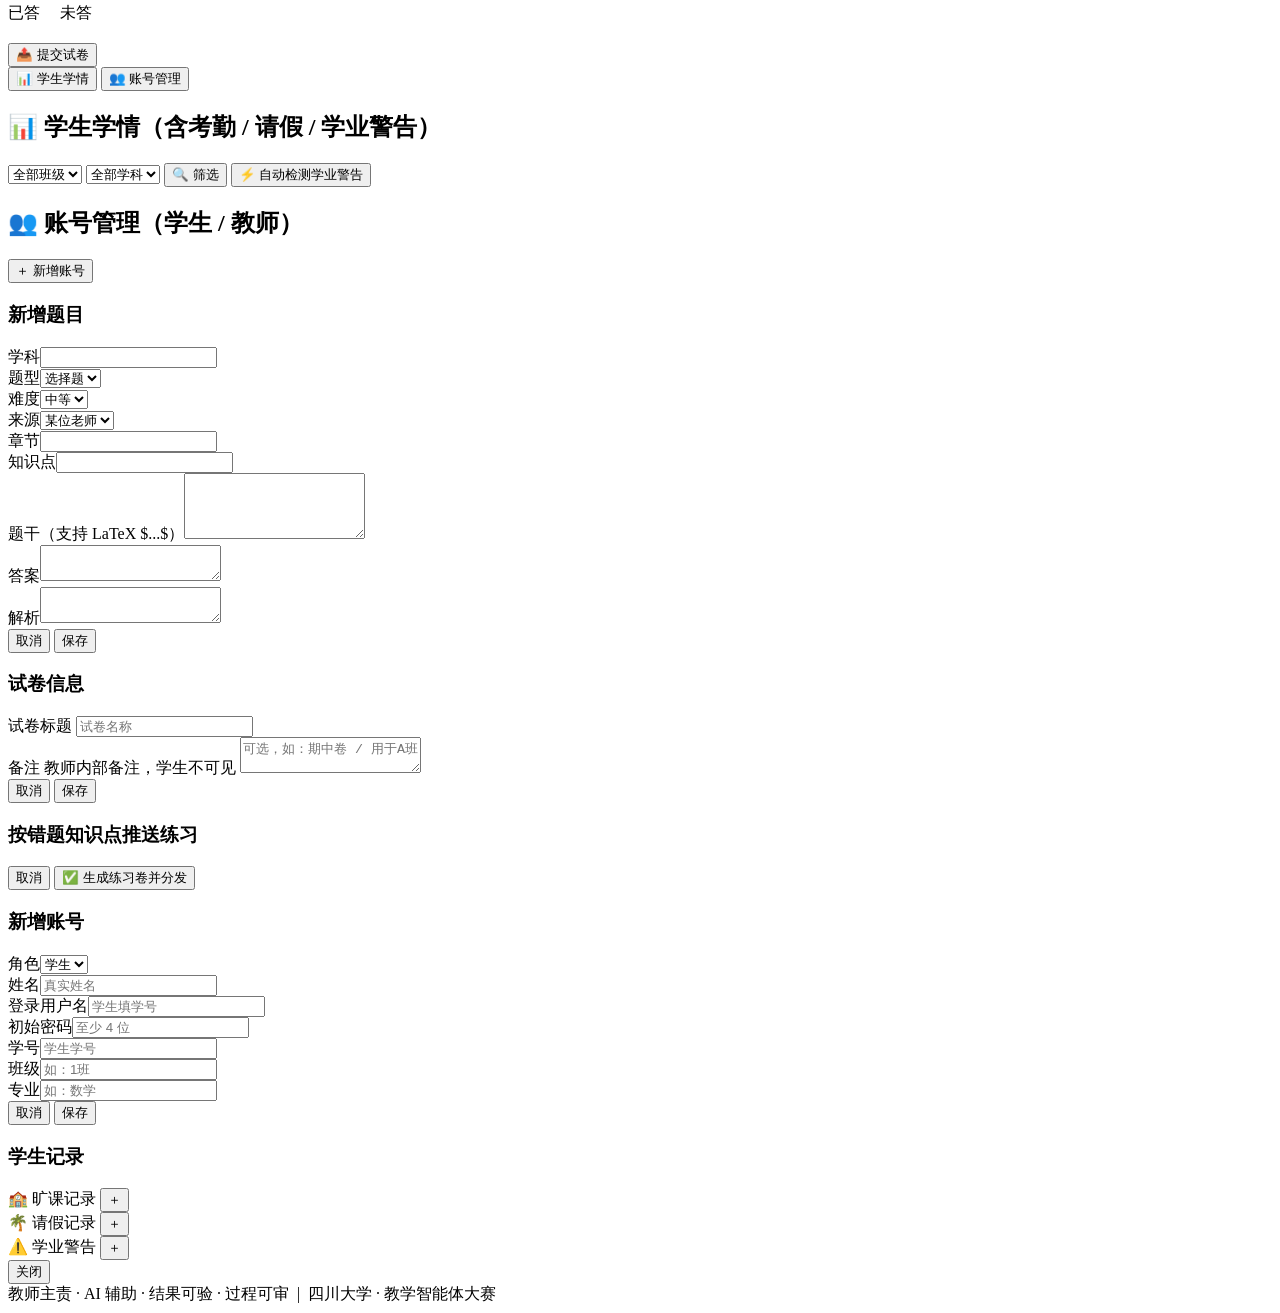
==== commit 6f568d03: "feat(teacher): 考试管理3小框(正式/错题练习/日常作业)；首页去统计框、直方图、分发时间" ====
--- a/web/templates/index.html
+++ b/web/templates/index.html
@@ -59,10 +59,9 @@
         <!-- 首页：考情总览（只读） -->
         <div class="tab-panel" id="teacherHome">
             <div class="section-head"><h2>考情总览</h2></div>
-            <div class="stat-cards" id="statCards"></div>
             <div class="section-head"><h2>考试考情</h2></div>
             <div id="examOverviewList" class="paper-list"></div>
-            <div class="section-head"><h2>学生成绩箱线图</h2></div>
+            <div class="section-head"><h2>学生成绩分布</h2></div>
             <div id="boxPlotList" class="paper-list"></div>
         </div>
 
@@ -407,6 +406,11 @@
         <div class="tab-panel hidden" id="examManageView">
             <h2>🏫 考试管理</h2>
             <p class="hint">已分发的正式考试实时跟踪：用的哪套卷、提交/批改进度、成绩发布</p>
+            <div class="exam-subtabs">
+                <button id="examSubFormal" class="exam-subtab active" onclick="switchExamSubTab('formal')">正式考试</button>
+                <button id="examSubWrong" class="exam-subtab" onclick="switchExamSubTab('wrong')">错题练习</button>
+                <button id="examSubHomework" class="exam-subtab" onclick="switchExamSubTab('homework')">日常作业</button>
+            </div>
             <div id="examManageList" class="paper-list"></div>
         </div>
 
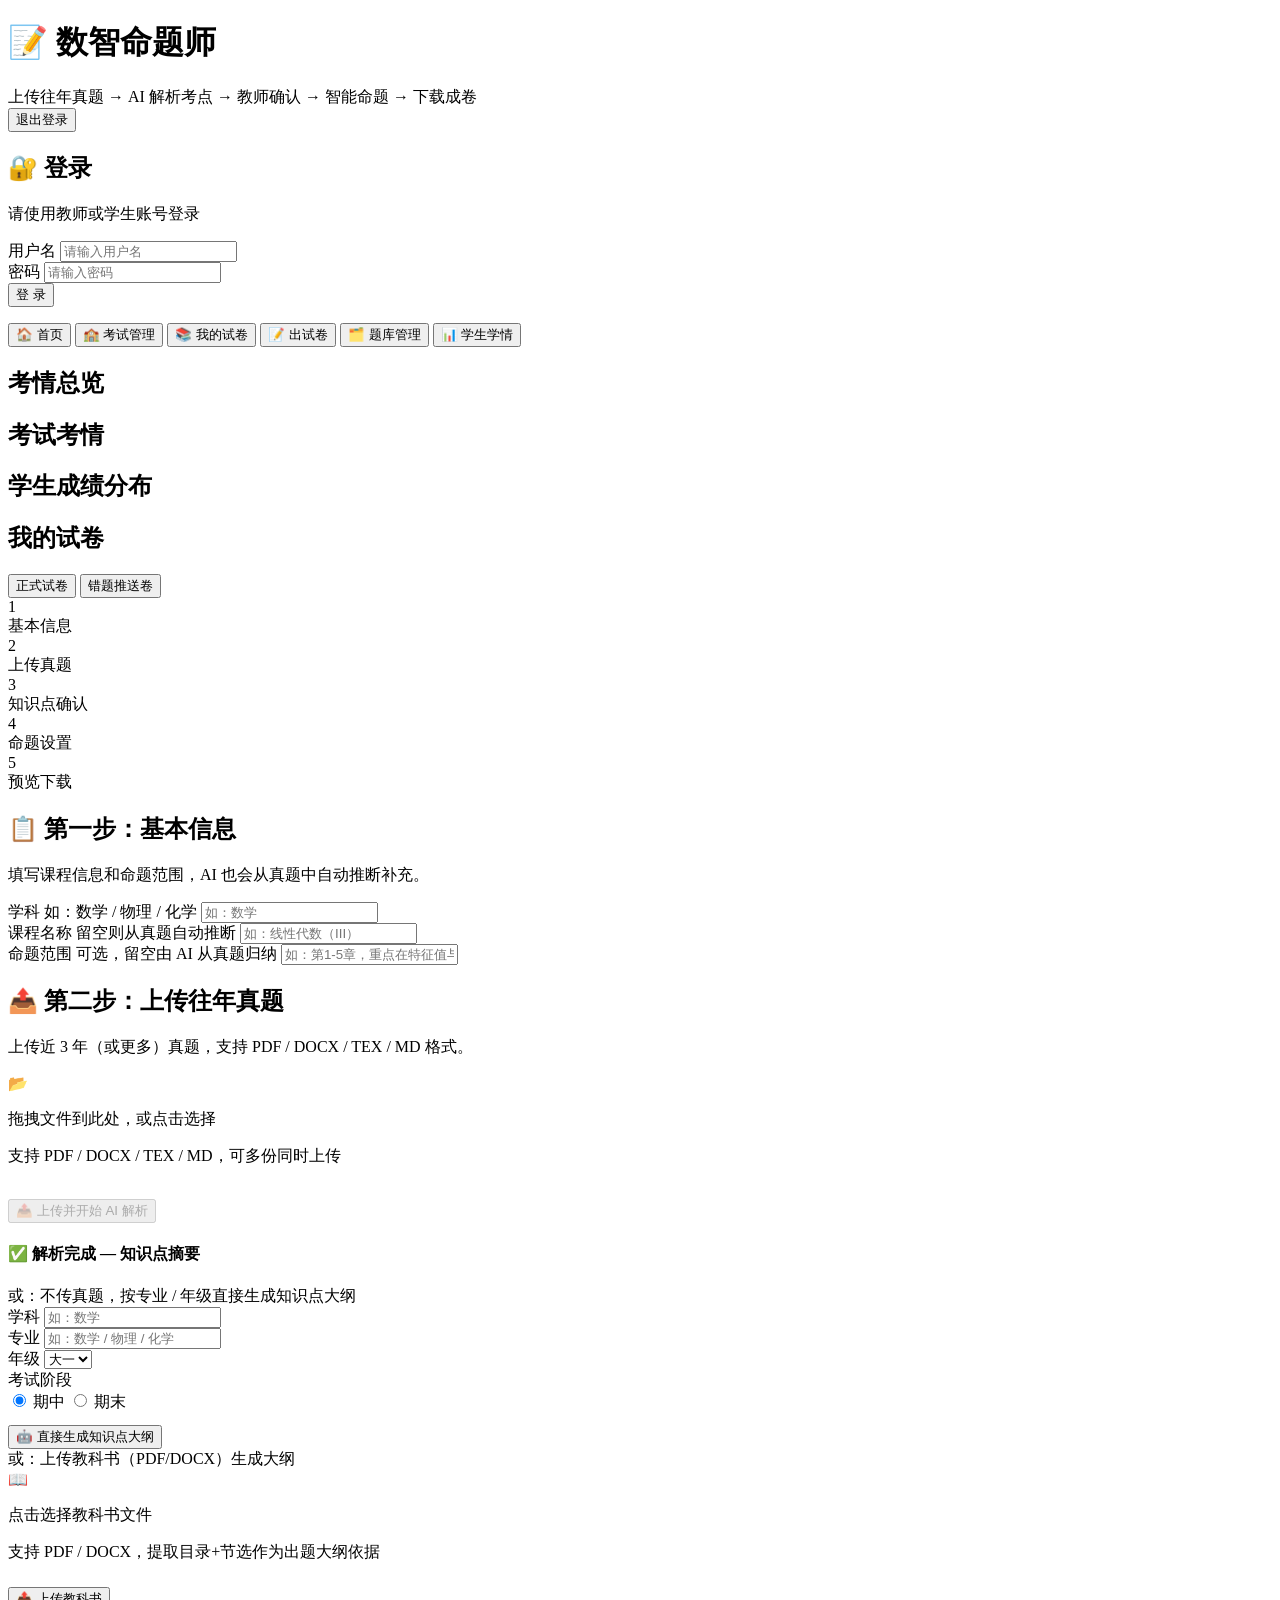
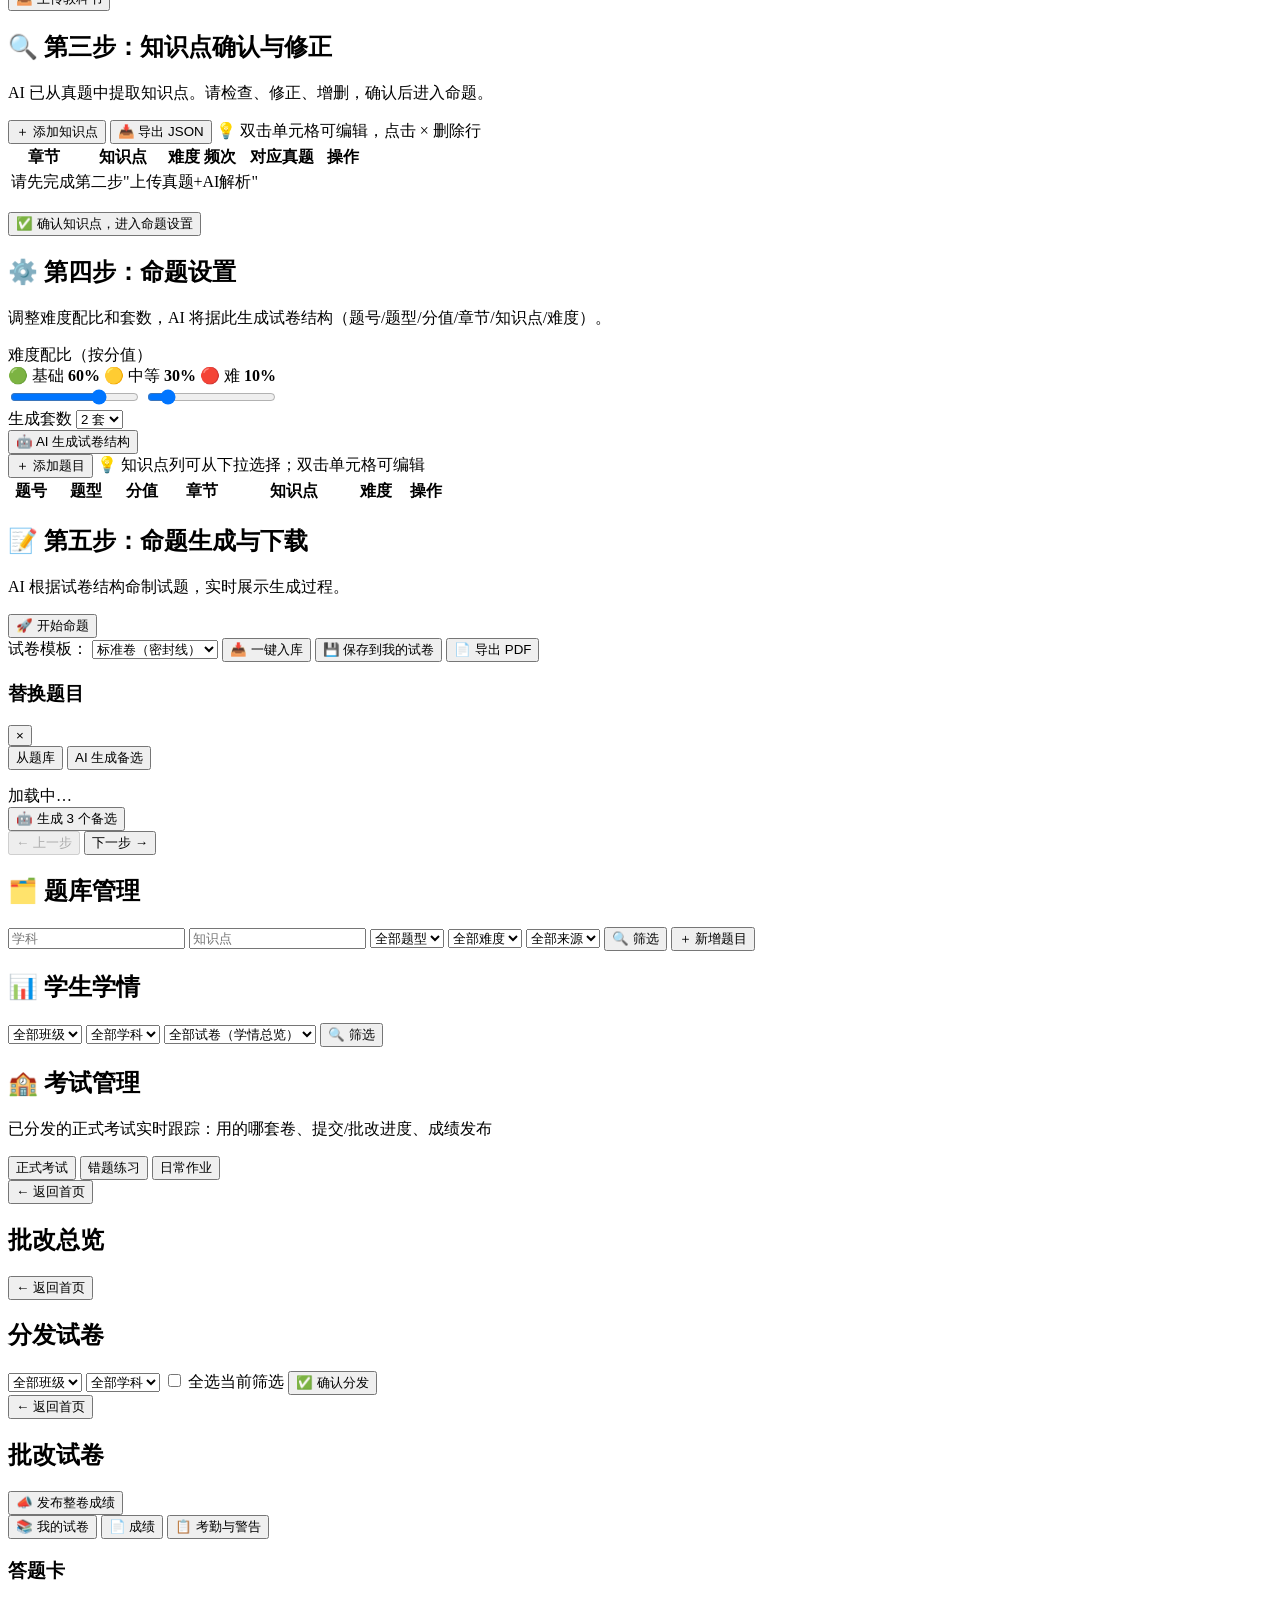
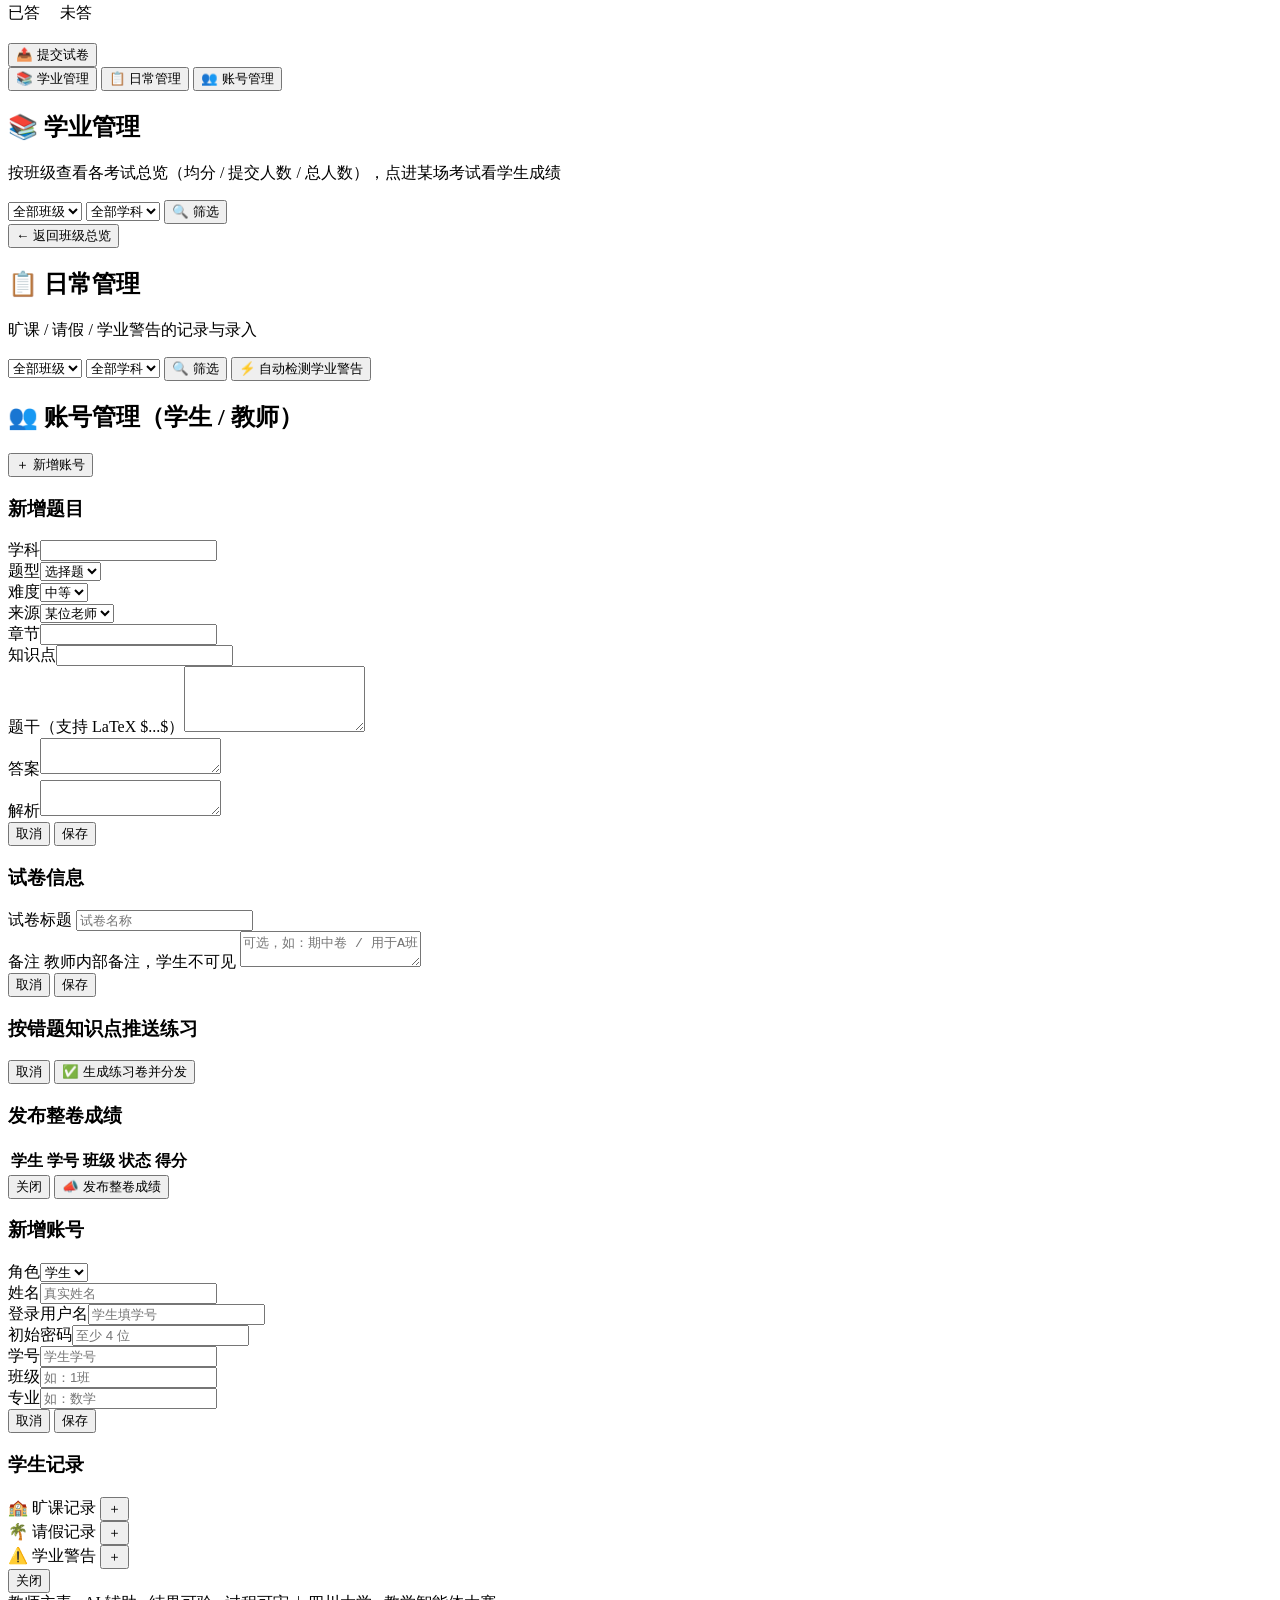
==== commit 5b1c0c46: "feat(teacher/counselor): 批改进度窗格/发布成绩一览/学生详情返回；辅导员学业·日常分栏 教师端： - 批改页左侧进度窗格：已批改/未批改/未提交计数 + 筛选 + 点击跳转学" ====
--- a/web/templates/index.html
+++ b/web/templates/index.html
@@ -438,8 +438,11 @@
         <div class="tab-panel hidden" id="gradeView">
             <button class="btn-small" onclick="backToHome()">← 返回首页</button>
             <h2 id="gradeTitle">批改试卷</h2>
-            <button class="btn-small hidden" id="btnPublishPaper" onclick="publishPaper(_gradePaperId)">📣 发布整卷成绩</button>
-            <div id="gradeList"></div>
+            <button class="btn-small hidden" id="btnPublishPaper" onclick="openPublishModal(_gradePaperId)">📣 发布整卷成绩</button>
+            <div class="grade-layout">
+                <aside class="grade-sidebar" id="gradeSidebar"></aside>
+                <div id="gradeList" class="grade-main"></div>
+            </div>
         </div>
     </div>
 
@@ -486,19 +489,38 @@
     <!-- ══════════════════════════════════════════ -->
     <div id="counselorApp" class="app hidden">
         <nav class="top-tabs">
-            <button class="top-tab" id="tabCounselorAnalytics" onclick="switchCounselorTab('analytics')">📊 学生学情</button>
+            <button class="top-tab" id="tabCounselorAnalytics" onclick="switchCounselorTab('analytics')">📚 学业管理</button>
+            <button class="top-tab" id="tabCounselorDaily" onclick="switchCounselorTab('daily')">📋 日常管理</button>
             <button class="top-tab" id="tabCounselorUsers" onclick="switchCounselorTab('users')">👥 账号管理</button>
         </nav>
 
         <div class="tab-panel" id="counselorAnalyticsView">
-            <h2>📊 学生学情（含考勤 / 请假 / 学业警告）</h2>
+            <h2>📚 学业管理</h2>
+            <p class="hint">按班级查看各考试总览（均分 / 提交人数 / 总人数），点进某场考试看学生成绩</p>
             <div class="bank-filter">
                 <select id="cClass"><option value="">全部班级</option></select>
                 <select id="cMajor"><option value="">全部学科</option></select>
                 <button class="btn-small" onclick="loadCounselorAnalytics()">🔍 筛选</button>
+            </div>
+            <div id="counselorAnalyticsList" class="paper-list"></div>
+            <div id="counselorExamDetail" class="hidden">
+                <button class="btn-small" onclick="backCounselorOverview()">← 返回班级总览</button>
+                <h3 id="counselorExamTitle"></h3>
+                <p class="hint" id="counselorExamMeta"></p>
+                <div id="counselorExamList" class="paper-list"></div>
+            </div>
+        </div>
+
+        <div class="tab-panel hidden" id="counselorDailyView">
+            <h2>📋 日常管理</h2>
+            <p class="hint">旷课 / 请假 / 学业警告的记录与录入</p>
+            <div class="bank-filter">
+                <select id="cDClass"><option value="">全部班级</option></select>
+                <select id="cDMajor"><option value="">全部学科</option></select>
+                <button class="btn-small" onclick="loadCounselorDaily()">🔍 筛选</button>
                 <button class="btn-small btn-warn" onclick="autoDetect()">⚡ 自动检测学业警告</button>
             </div>
-            <div id="counselorAnalyticsList" class="paper-list"></div>
+            <div id="counselorDailyList" class="paper-list"></div>
         </div>
 
         <div class="tab-panel hidden" id="counselorUsersView">
@@ -568,6 +590,26 @@
             <div class="modal-actions">
                 <button class="btn-small" onclick="closePractice()">取消</button>
                 <button class="btn-primary modal-save" id="btnPracticeSave">✅ 生成练习卷并分发</button>
+            </div>
+        </div>
+    </div>
+
+    <!-- 发布整卷成绩 弹窗（已发布成绩一览 + 发布） -->
+    <div class="modal hidden" id="publishModal">
+        <div class="modal-backdrop" onclick="closePublishModal()"></div>
+        <div class="modal-card publish-card">
+            <h3 id="publishTitle">发布整卷成绩</h3>
+            <p class="hint" id="publishHint"></p>
+            <div id="publishStatus" style="margin-bottom:10px"></div>
+            <div class="publish-table-wrap">
+                <table class="publish-table">
+                    <thead><tr><th>学生</th><th>学号</th><th>班级</th><th>状态</th><th>得分</th></tr></thead>
+                    <tbody id="publishTableBody"></tbody>
+                </table>
+            </div>
+            <div class="modal-actions">
+                <button class="btn-small" onclick="closePublishModal()">关闭</button>
+                <button class="btn-primary modal-save" id="btnPublishConfirm" onclick="confirmPublish(_pubPaperId)">📣 发布整卷成绩</button>
             </div>
         </div>
     </div>
